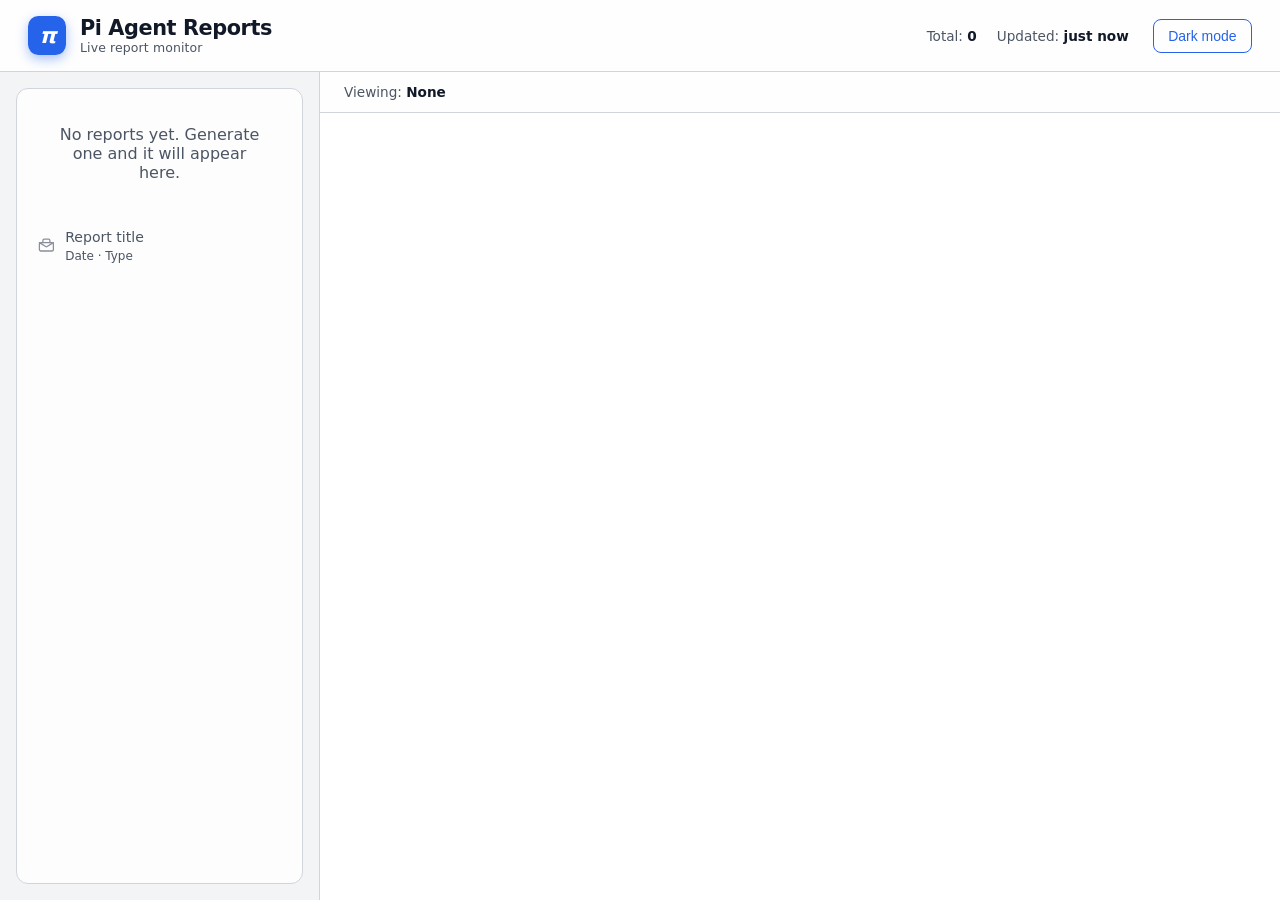
==== src/main/resources/templates/index.html @ 1582f117 "Add relative time display and fix HTML report CSS paths - Created TimeFormatter utility class for re" ====
<!DOCTYPE html>
<html lang="en" xmlns:th="http://www.thymeleaf.org">
<head>
  <meta charset="UTF-8" />
  <meta name="viewport" content="width=device-width, initial-scale=1.0" />
  <title>Pi Agent Reports</title>
  <style>
    :root {
      color-scheme: light;
      --bg: #f3f4f6;
      --fg: #111827;
      --accent: #2563eb;
      --accent-muted: #93c5fd;
      --border: #d1d5db;
      --danger: #dc2626;
      --muted: #4b5563;
      --panel-bg: rgba(255, 255, 255, 0.85);
      --card-hover: rgba(37, 99, 235, 0.08);
      --card-active: rgba(37, 99, 235, 0.15);
      --iframe-bg: #ffffff;
      --pulse-glow: rgba(37, 99, 235, 0.45);
      --pulse-bg: rgba(37, 99, 235, 0.07);
      font-family: 'Inter', system-ui, -apple-system, BlinkMacSystemFont, 'Segoe UI', sans-serif;
    }

    body[data-theme="dark"] {
      color-scheme: dark;
      --bg: #0f172a;
      --fg: #f8fafc;
      --accent: #60a5fa;
      --accent-muted: #1d4ed8;
      --border: #1e293b;
      --danger: #f87171;
      --muted: #94a3b8;
      --panel-bg: rgba(15, 23, 42, 0.75);
      --card-hover: rgba(96, 165, 250, 0.2);
      --card-active: rgba(96, 165, 250, 0.35);
      --iframe-bg: #0f172a;
      --pulse-glow: rgba(96, 165, 250, 0.5);
      --pulse-bg: rgba(96, 165, 250, 0.12);
    }

    * {
      box-sizing: border-box;
    }

    body {
      margin: 0;
      min-height: 100vh;
      background: var(--bg);
      color: var(--fg);
      display: flex;
      flex-direction: column;
    }

    /* ── Header ── */
    header {
      padding: 1rem 1.75rem;
      border-bottom: 1px solid var(--border);
      display: flex;
      flex-wrap: wrap;
      align-items: center;
      gap: 1rem;
      background: var(--panel-bg);
      backdrop-filter: blur(8px);
      -webkit-backdrop-filter: blur(8px);
      position: sticky;
      top: 0;
      z-index: 10;
      transition: background 0.3s ease;
    }

    @keyframes header-pulse {
      0%   { box-shadow: none; background-color: var(--panel-bg); }
      20%  { box-shadow: 0 0 0 3px var(--pulse-glow), inset 0 0 0 9999px var(--pulse-bg); background-color: var(--pulse-bg); }
      60%  { box-shadow: 0 0 0 6px color-mix(in srgb, var(--pulse-glow) 20%, transparent); }
      100% { box-shadow: none; background-color: var(--panel-bg); }
    }

    header.pulsing {
      animation: header-pulse 1.4s ease-out forwards;
    }

    .header-brand {
      display: flex;
      align-items: center;
      gap: 0.85rem;
      flex: 1;
    }

    .brand-logo {
      width: 2.4rem;
      height: 2.4rem;
      border-radius: 0.65rem;
      background: var(--accent);
      color: #fff;
      display: flex;
      align-items: center;
      justify-content: center;
      font-size: 1.35rem;
      font-weight: 700;
      font-style: italic;
      letter-spacing: -0.05em;
      flex-shrink: 0;
      box-shadow: 0 4px 12px color-mix(in srgb, var(--accent) 40%, transparent);
      user-select: none;
    }

    .brand-text h1 {
      font-size: 1.3rem;
      font-weight: 700;
      margin: 0;
      letter-spacing: -0.02em;
    }

    .brand-text p {
      margin: 0;
      font-size: 0.78rem;
      color: var(--muted);
      letter-spacing: 0.01em;
    }

    .header-right {
      display: flex;
      align-items: center;
      gap: 1.5rem;
      flex-wrap: wrap;
    }

    .stats {
      display: flex;
      gap: 1.25rem;
      flex-wrap: wrap;
      font-size: 0.85rem;
      color: var(--muted);
    }

    .stats .stat-value {
      font-weight: 600;
      color: var(--fg);
    }

    /* ── Layout ── */
    main {
      flex: 1;
      display: grid;
      grid-template-columns: minmax(240px, 320px) 1fr;
      min-height: 0;
    }

    aside {
      border-right: 1px solid var(--border);
      padding: 1rem;
      display: flex;
      flex-direction: column;
      gap: 1rem;
    }

    /* ── Buttons ── */
    button {
      background: var(--accent);
      color: #fff;
      border: none;
      border-radius: 0.5rem;
      padding: 0.5rem 0.9rem;
      font-size: 0.875rem;
      cursor: pointer;
      transition: transform 0.1s ease, box-shadow 0.1s ease;
    }

    button:disabled {
      opacity: 0.5;
      cursor: not-allowed;
    }

    button.secondary {
      background: transparent;
      color: var(--accent);
      border: 1px solid var(--accent);
    }

    button:hover:not(:disabled) {
      box-shadow: 0 4px 12px color-mix(in srgb, var(--accent) 35%, transparent);
      transform: translateY(-1px);
    }

    /* ── Report list ── */
    .report-list {
      flex: 1;
      overflow-y: auto;
      border: 1px solid var(--border);
      border-radius: 0.75rem;
      background: var(--panel-bg);
      padding: 0.25rem;
    }

    .report {
      border-radius: 0.6rem;
      padding: 0.55rem 0.75rem;
      cursor: pointer;
      margin: 0.25rem 0.2rem;
      transition: background 0.15s ease, transform 0.1s ease;
      border: 1px solid transparent;
      display: flex;
      align-items: center;
      gap: 0.65rem;
    }

    .report:hover {
      background: var(--card-hover);
    }

    .report.active {
      background: var(--card-active);
      border-color: var(--accent-muted);
      transform: translateX(2px);
    }

    /* ── Envelope icon ── */
    .envelope-wrap {
      flex-shrink: 0;
      width: 1.1rem;
      display: flex;
      align-items: center;
      justify-content: center;
    }

    .envelope-icon {
      width: 1.05rem;
      height: 1.05rem;
      display: block;
      transition: color 0.2s ease, opacity 0.2s ease;
    }

    .report.unread .envelope-icon {
      color: var(--accent);
    }

    .report.read .envelope-icon {
      color: var(--muted);
      opacity: 0.65;
    }

    /* ── Report text ── */
    .report-info {
      min-width: 0;
      flex: 1;
    }

    .report-title {
      margin: 0;
      font-size: 0.88rem;
      word-break: break-word;
      line-height: 1.3;
      transition: font-weight 0.15s ease, color 0.15s ease;
    }

    .report.unread .report-title {
      font-weight: 650;
      color: var(--fg);
    }

    .report.read .report-title {
      font-weight: 400;
      color: var(--muted);
    }

    .report.active.read .report-title {
      color: var(--fg);
    }

    .report-meta {
      margin: 0.2rem 0 0;
      font-size: 0.75rem;
      color: var(--muted);
    }

    /* ── Viewer ── */
    section.viewer {
      min-height: 0;
      display: flex;
      flex-direction: column;
    }

    section.viewer header {
      border: none;
      border-bottom: 1px solid var(--border);
      padding: 0.75rem 1.5rem;
      position: relative;
      top: auto;
      backdrop-filter: none;
      -webkit-backdrop-filter: none;
      animation: none !important;
    }

    .viewer-frame {
      flex: 1;
      border: none;
      width: 100%;
      min-height: 0;
      background: var(--iframe-bg);
      opacity: 1;
      transition: opacity 0.18s ease;
    }

    .viewer-frame.fading {
      opacity: 0;
    }

    .empty-state {
      flex: 1;
      display: flex;
      align-items: center;
      justify-content: center;
      color: var(--muted);
      font-size: 1rem;
      padding: 2rem;
      text-align: center;
    }

    .status-line {
      font-size: 0.85rem;
      color: var(--muted);
    }

    .status-line strong {
      color: var(--fg);
    }

    .error-banner {
      color: var(--danger);
      font-size: 0.85rem;
      margin-top: 0.3rem;
    }

    .theme-toggle {
      background: transparent;
      color: var(--fg);
      border: 1px solid var(--border);
    }

    .theme-toggle:hover {
      background: var(--card-hover);
    }

    @media (max-width: 900px) {
      main {
        grid-template-columns: 1fr;
      }

      aside {
        border-right: none;
        border-bottom: 1px solid var(--border);
      }
    }
  </style>
</head>
<body>
  <header id="main-header">
    <div class="header-brand">
      <div class="brand-logo">π</div>
      <div class="brand-text">
        <h1>Pi Agent Reports</h1>
        <p>Live report monitor</p>
      </div>
    </div>
    <div class="header-right">
      <div class="stats">
        <div>Total: <span class="stat-value" id="report-count" th:text="${#lists.size(reports)}">0</span></div>
        <div>Updated: <span class="stat-value" id="last-update">just now</span></div>
      </div>
      <button id="theme-toggle" class="secondary theme-toggle" type="button">Dark mode</button>
    </div>
  </header>
  <main>
    <aside>
      <div id="error-message" class="error-banner" hidden></div>
      <div class="report-list" id="report-list">
        <div class="empty-state" th:if="${#lists.isEmpty(reports)}">No reports yet. Generate one and it will appear here.</div>
        <th:block th:unless="${#lists.isEmpty(reports)}">
          <article class="report read" th:each="report : ${reports}" 
                   th:data-report="${report.filename}"
                   th:classappend="${reportStat.first} ? 'active' : ''">
            <div class="envelope-wrap" data-state="read">
              <svg class="envelope-icon" viewBox="0 0 24 24" fill="none" stroke="currentColor"
                   stroke-width="1.8" stroke-linecap="round" stroke-linejoin="round" aria-hidden="true">
                <rect x="2" y="8" width="20" height="12" rx="2"/>
                <path d="m22 8-8.97 5.7a1.94 1.94 0 0 1-2.06 0L2 8"/>
                <path d="M7 8V5a2 2 0 0 1 2-2h6a2 2 0 0 1 2 2v3"/>
              </svg>
            </div>
            <div class="report-info">
              <p class="report-title" th:text="${report.title}">Report title</p>
              <p class="report-meta" th:text="${report.relativeTime} + ' · ' + ${report.type}">Date · Type</p>
            </div>
          </article>
        </th:block>
      </div>
    </aside>
    <section class="viewer">
      <header>
        <div class="status-line">Viewing: <strong id="active-report" th:text="${#lists.isEmpty(reports)} ? 'None' : ${reports[0].filename}">None</strong></div>
      </header>
      <iframe id="report-frame" class="viewer-frame" title="Report preview" 
              th:if="${not #lists.isEmpty(reports)}"
              th:src="@{/api/reports/{filename}(filename=${reports[0].filename})}"></iframe>
    </section>
  </main>

  <!-- SVG icons stored as inert templates for dynamic list updates -->
  <template id="icon-unread">
    <svg class="envelope-icon" viewBox="0 0 24 24" fill="none" stroke="currentColor"
         stroke-width="2.2" stroke-linecap="round" stroke-linejoin="round" aria-hidden="true">
      <rect x="2" y="4" width="20" height="16" rx="2"/>
      <path d="m22 7-8.97 5.7a1.94 1.94 0 0 1-2.06 0L2 7"/>
    </svg>
  </template>

  <template id="icon-read">
    <svg class="envelope-icon" viewBox="0 0 24 24" fill="none" stroke="currentColor"
         stroke-width="1.8" stroke-linecap="round" stroke-linejoin="round" aria-hidden="true">
      <rect x="2" y="8" width="20" height="12" rx="2"/>
      <path d="m22 8-8.97 5.7a1.94 1.94 0 0 1-2.06 0L2 8"/>
      <path d="M7 8V5a2 2 0 0 1 2-2h6a2 2 0 0 1 2 2v3"/>
    </svg>
  </template>

  <script th:inline="javascript">
    const THEME_CHANGE_EVENT = 'reports-theme-change';
    const THEME_MESSAGE_TYPE = 'reports-theme';

    class ThemeController {
      constructor() {
        this.storageKey = 'reports-theme';
        this.button = document.getElementById('theme-toggle');
        this.prefQuery = window.matchMedia('(prefers-color-scheme: dark)');
        this.storageAvailable = this.checkStorage();
        this.hasExplicitPreference = false;
        this.currentTheme = null;

        const saved = this.storageAvailable ? localStorage.getItem(this.storageKey) : null;
        this.hasExplicitPreference = Boolean(saved);
        const initialTheme = saved || (this.prefQuery.matches ? 'dark' : 'light');
        this.apply(initialTheme, { persist: false });

        this.button?.addEventListener('click', () => this.toggle());

        const handlePrefChange = (event) => {
          if (this.hasExplicitPreference) return;
          this.apply(event.matches ? 'dark' : 'light', { persist: false });
        };

        if (typeof this.prefQuery.addEventListener === 'function') {
          this.prefQuery.addEventListener('change', handlePrefChange);
        } else if (typeof this.prefQuery.addListener === 'function') {
          this.prefQuery.addListener(handlePrefChange);
        }
      }

      checkStorage() {
        try {
          const testKey = '__theme_test__';
          localStorage.setItem(testKey, '1');
          localStorage.removeItem(testKey);
          return true;
        } catch (error) {
          console.warn('Theme storage unavailable:', error);
          return false;
        }
      }

      toggle() {
        const next = document.body.dataset.theme === 'dark' ? 'light' : 'dark';
        this.hasExplicitPreference = true;
        this.apply(next);
      }

      apply(theme, { persist = true } = {}) {
        document.body.dataset.theme = theme;
        document.documentElement.dataset.theme = theme;
        this.currentTheme = theme;
        if (this.button) {
          this.button.textContent = theme === 'dark' ? 'Light mode' : 'Dark mode';
        }
        if (persist && this.storageAvailable) {
          localStorage.setItem(this.storageKey, theme);
        }
        window.dispatchEvent(new CustomEvent(THEME_CHANGE_EVENT, { detail: theme }));
      }

      getCurrentTheme() {
        return this.currentTheme || document.body.dataset.theme || document.documentElement.dataset.theme || 'light';
      }
    }

    class ReportMonitor {
      constructor(options) {
        this.pollInterval = options.pollInterval || 3000;
        this.reportListEl = document.getElementById('report-list');
        this.countEl = document.getElementById('report-count');
        this.lastUpdateEl = document.getElementById('last-update');
        this.mainHeaderEl = document.getElementById('main-header');
        this.activeReportEl = document.getElementById('active-report');
        this.iframeEl = document.getElementById('report-frame');
        this.errorEl = document.getElementById('error-message');
        this.iconUnread = document.getElementById('icon-unread');
        this.iconRead = document.getElementById('icon-read');
        this.themeController = options.themeController;

        this.timer = null;
        this.knownReports = new Set();
        this.readReports = new Set();
        this.selectedReport = null;
        this.initialLoad = true;

        // Initialize with server-rendered reports
        const initialReports = this.reportListEl.querySelectorAll('.report');
        initialReports.forEach((el) => {
          const name = el.dataset.report;
          this.knownReports.add(name);
          this.readReports.add(name);
          el.addEventListener('click', () => this.selectReport(name));
        });

        if (initialReports.length > 0) {
          this.selectedReport = initialReports[0].dataset.report;
          this.initialLoad = false;
        }

        window.addEventListener(THEME_CHANGE_EVENT, (event) => this.syncIframeTheme(event.detail));
        this.iframeEl?.addEventListener('load', () => this.syncIframeTheme());

        this.scheduleNextPoll();
      }

      scheduleNextPoll() {
        clearTimeout(this.timer);
        this.timer = setTimeout(() => this.pollReports(), this.pollInterval);
      }

      async pollReports() {
        try {
          this.errorEl.hidden = true;
          const response = await fetch('/api/reports');
          if (!response.ok) throw new Error(`HTTP ${response.status}`);
          
          const reports = await response.json();
          this.updateUI(reports);
        } catch (error) {
          console.error('Poll error:', error);
          this.errorEl.textContent = 'Unable to refresh reports: ' + error.message;
          this.errorEl.hidden = false;
        } finally {
          this.scheduleNextPoll();
        }
      }

      updateUI(reports) {
        this.countEl.textContent = reports.length;
        this.lastUpdateEl.textContent = 'just now';

        if (!reports.length) {
          this.renderEmptyState();
          if (this.iframeEl) this.iframeEl.src = '';
          this.activeReportEl.textContent = 'None';
          this.knownReports = new Set();
          this.selectedReport = null;
          this.initialLoad = true;
          return;
        }

        this.clearEmptyState();

        const isInitialLoad = this.initialLoad;
        if (isInitialLoad) {
          reports.forEach((r) => this.readReports.add(r.filename));
          this.initialLoad = false;
        }

        const existingNodes = new Map();
        this.reportListEl.querySelectorAll('.report').forEach((el) => {
          existingNodes.set(el.dataset.report, el);
        });

        let hasNewReport = false;
        let anchor = null;

        reports.forEach((report) => {
          const isNew = !this.knownReports.has(report.filename);
          if (isNew && !isInitialLoad) hasNewReport = true;

          let node = existingNodes.get(report.filename);
          if (!node) {
            node = this.createReportNode(report);
          } else {
            this.updateReportNode(node, report);
          }
          this.applyReadState(node, report.filename);

          const desiredNext = anchor ? anchor.nextSibling : this.reportListEl.firstChild;
          if (node !== desiredNext) {
            this.reportListEl.insertBefore(node, desiredNext);
          }

          anchor = node;
          existingNodes.delete(report.filename);
        });

        existingNodes.forEach((node) => node.remove());

        this.knownReports = new Set(reports.map((r) => r.filename));

        if (hasNewReport) {
          this.triggerHeaderPulse();
        }

        if (!this.selectedReport || hasNewReport) {
          this.selectReport(reports[0].filename, { auto: true });
        }
      }

      createReportNode(report) {
        const article = document.createElement('article');
        article.className = 'report read';
        article.dataset.report = report.filename;

        const wrap = document.createElement('div');
        wrap.className = 'envelope-wrap';
        wrap.dataset.state = 'read';
        wrap.appendChild(this.iconRead.content.cloneNode(true));

        const info = document.createElement('div');
        info.className = 'report-info';

        const title = document.createElement('p');
        title.className = 'report-title';
        title.textContent = report.title;

        const meta = document.createElement('p');
        meta.className = 'report-meta';
        meta.textContent = `${this.formatRelativeTime(report.lastModified)} · ${report.type}`;

        info.appendChild(title);
        info.appendChild(meta);

        article.appendChild(wrap);
        article.appendChild(info);

        article.addEventListener('click', () => this.selectReport(report.filename));

        return article;
      }

      updateReportNode(node, report) {
        const title = node.querySelector('.report-title');
        const meta = node.querySelector('.report-meta');
        if (title) title.textContent = report.title;
        if (meta) meta.textContent = `${this.formatRelativeTime(report.lastModified)} · ${report.type}`;
      }

      markAsRead(name) {
        if (this.readReports.has(name)) return;
        this.readReports.add(name);
        const node = this.reportListEl.querySelector(`.report[data-report="${CSS.escape(name)}"]`);
        if (node) this.applyReadState(node, name);
      }

      applyReadState(node, name) {
        const isRead = this.readReports.has(name);
        node.classList.toggle('read', isRead);
        node.classList.toggle('unread', !isRead);

        const wrap = node.querySelector('.envelope-wrap');
        if (!wrap) return;

        const currentState = wrap.dataset.state;
        const nextState = isRead ? 'read' : 'unread';
        if (currentState === nextState) return;

        wrap.dataset.state = nextState;
        wrap.innerHTML = '';
        const tpl = isRead ? this.iconRead : this.iconUnread;
        wrap.appendChild(tpl.content.cloneNode(true));
      }

      selectReport(name, { auto = false } = {}) {
        this.selectedReport = name;
        this.activeReportEl.textContent = name;

        if (!auto) {
          this.markAsRead(name);
        }

        this.reportListEl.querySelectorAll('.report').forEach((el) => {
          el.classList.toggle('active', el.dataset.report === name);
        });

        const url = `/api/reports/${encodeURIComponent(name)}?_=${Date.now()}`;
        this.loadIframeAnimated(url);
      }

      loadIframeAnimated(url) {
        if (!this.iframeEl) return;

        const frame = this.iframeEl;

        const doLoad = () => {
          frame.src = url;
          const onLoaded = () => {
            this.syncIframeTheme();
            frame.classList.remove('fading');
          };
          frame.addEventListener('load', onLoaded, { once: true });
          setTimeout(() => {
            if (frame.classList.contains('fading')) {
              this.syncIframeTheme();
              frame.classList.remove('fading');
            }
          }, 1200);
        };

        if (!frame.src || frame.src === location.href) {
          doLoad();
          return;
        }

        frame.classList.add('fading');
        setTimeout(doLoad, 190);
      }

      triggerHeaderPulse() {
        const header = this.mainHeaderEl;
        if (!header) return;
        header.classList.remove('pulsing');
        void header.offsetWidth;
        header.classList.add('pulsing');
        header.addEventListener('animationend', () => {
          header.classList.remove('pulsing');
        }, { once: true });
      }

      renderEmptyState() {
        this.reportListEl.innerHTML = '<div class="empty-state">No reports yet. Generate one and it will appear here.</div>';
      }

      clearEmptyState() {
        const empty = this.reportListEl.querySelector('.empty-state');
        if (empty) empty.remove();
      }

      formatRelativeTime(value) {
        const date = new Date(value);
        if (Number.isNaN(date.getTime())) return value;

        const diffSeconds = Math.floor((Date.now() - date.getTime()) / 1000);
        const isPast = diffSeconds >= 0;
        const seconds = Math.abs(diffSeconds);
        if (seconds < 5) return 'just now';

        const fmt = (amount, unit) => {
          const plural = amount === 1 ? '' : 's';
          return isPast ? `${amount} ${unit}${plural} ago` : `in ${amount} ${unit}${plural}`;
        };

        if (seconds < 60) return fmt(seconds, 'second');
        const minutes = Math.floor(seconds / 60);
        if (minutes < 60) return fmt(minutes, 'minute');
        const hours = Math.floor(minutes / 60);
        if (hours < 24) return fmt(hours, 'hour');
        const days = Math.floor(hours / 24);
        if (days < 7) return fmt(days, 'day');
        const weeks = Math.floor(days / 7);
        if (weeks < 4) return fmt(weeks, 'week');
        return date.toLocaleDateString();
      }

      syncIframeTheme(themeOverride) {
        const theme = themeOverride || this.themeController?.getCurrentTheme?.() || document.body.dataset.theme || 'light';
        if (!this.iframeEl) return;
        this.applyThemeToIframe(theme);
      }

      applyThemeToIframe(theme) {
        const iframeDoc = this.getIframeDocument();
        if (iframeDoc) {
          iframeDoc.documentElement.dataset.theme = theme;
          if (iframeDoc.body) iframeDoc.body.dataset.theme = theme;
        }
        this.postThemeToIframe(theme);
      }

      getIframeDocument() {
        try {
          return this.iframeEl.contentDocument || this.iframeEl.contentWindow?.document || null;
        } catch (error) {
          return null;
        }
      }

      postThemeToIframe(theme) {
        try {
          this.iframeEl.contentWindow?.postMessage({ type: THEME_MESSAGE_TYPE, theme }, '*');
        } catch (error) {
          console.warn('Unable to sync theme to report iframe:', error);
        }
      }
    }

    document.addEventListener('DOMContentLoaded', () => {
      const themeController = new ThemeController();
      new ReportMonitor({
        pollInterval: 3000,
        themeController,
      });
    });
  </script>
</body>
</html>
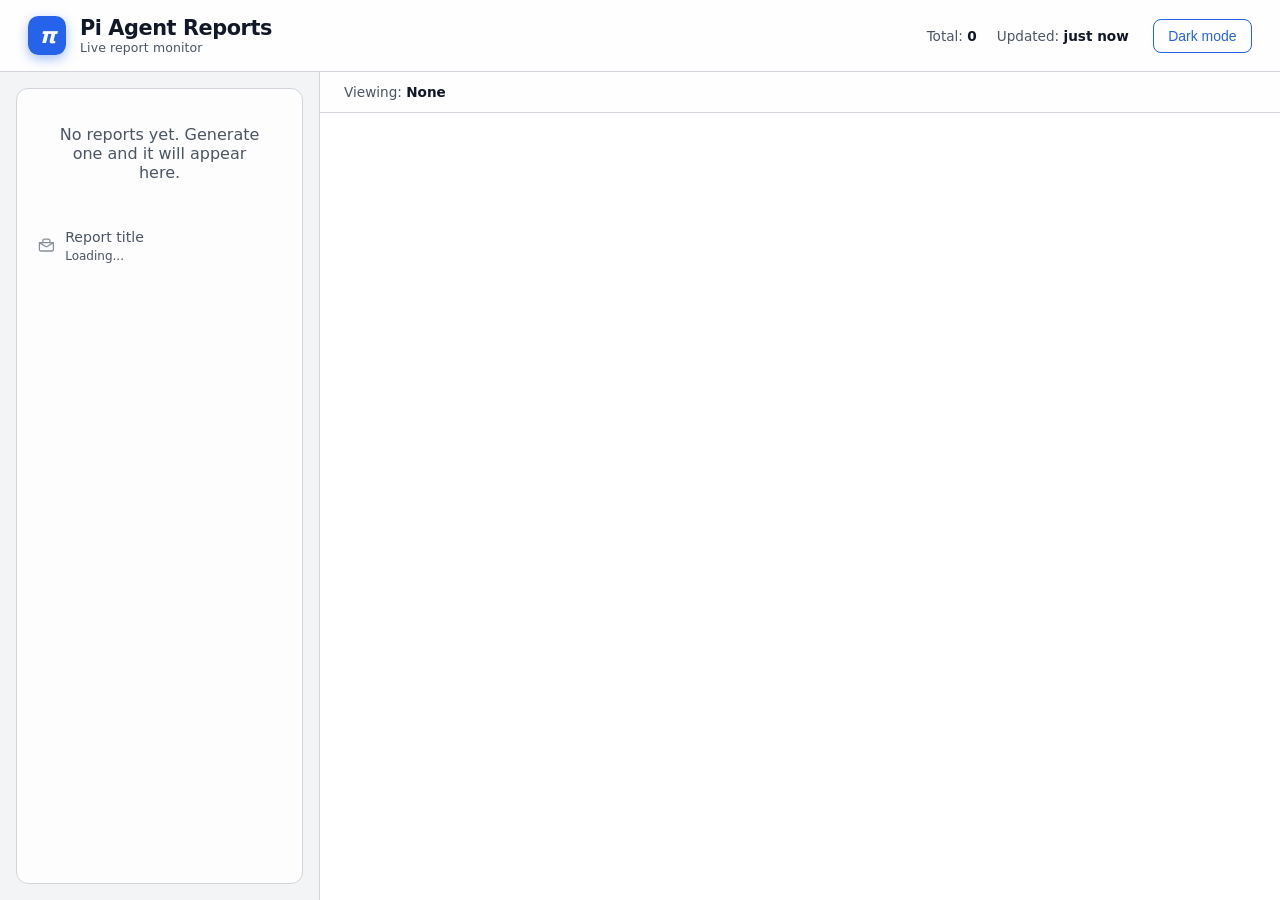
==== commit 9ed8f987: "Fix report sorting and client-side time updates - Changed sorting to use lastModified timestamp inst" ====
--- a/src/main/resources/templates/index.html
+++ b/src/main/resources/templates/index.html
@@ -380,6 +380,7 @@
         <th:block th:unless="${#lists.isEmpty(reports)}">
           <article class="report read" th:each="report : ${reports}" 
                    th:data-report="${report.filename}"
+                   th:data-timestamp="${report.lastModified}"
                    th:classappend="${reportStat.first} ? 'active' : ''">
             <div class="envelope-wrap" data-state="read">
               <svg class="envelope-icon" viewBox="0 0 24 24" fill="none" stroke="currentColor"
@@ -391,7 +392,7 @@
             </div>
             <div class="report-info">
               <p class="report-title" th:text="${report.title}">Report title</p>
-              <p class="report-meta" th:text="${report.relativeTime} + ' · ' + ${report.type}">Date · Type</p>
+              <p class="report-meta" th:attr="data-type=${report.type}">Loading...</p>
             </div>
           </article>
         </th:block>
@@ -530,6 +531,10 @@
         window.addEventListener(THEME_CHANGE_EVENT, (event) => this.syncIframeTheme(event.detail));
         this.iframeEl?.addEventListener('load', () => this.syncIframeTheme());
 
+        // Update relative times initially and set up interval
+        this.updateAllRelativeTimes();
+        setInterval(() => this.updateAllRelativeTimes(), 5000);
+
         this.scheduleNextPoll();
       }
 
@@ -623,6 +628,7 @@
         const article = document.createElement('article');
         article.className = 'report read';
         article.dataset.report = report.filename;
+        article.dataset.timestamp = report.lastModified;
 
         const wrap = document.createElement('div');
         wrap.className = 'envelope-wrap';
@@ -638,7 +644,7 @@
 
         const meta = document.createElement('p');
         meta.className = 'report-meta';
-        meta.textContent = `${this.formatRelativeTime(report.lastModified)} · ${report.type}`;
+        meta.dataset.type = report.type;
 
         info.appendChild(title);
         info.appendChild(meta);
@@ -655,7 +661,8 @@
         const title = node.querySelector('.report-title');
         const meta = node.querySelector('.report-meta');
         if (title) title.textContent = report.title;
-        if (meta) meta.textContent = `${this.formatRelativeTime(report.lastModified)} · ${report.type}`;
+        if (node.dataset) node.dataset.timestamp = report.lastModified;
+        if (meta && meta.dataset) meta.dataset.type = report.type;
       }
 
       markAsRead(name) {
@@ -774,6 +781,22 @@
         return date.toLocaleDateString();
       }
 
+      updateAllRelativeTimes() {
+        // Update all report meta timestamps
+        const reports = this.reportListEl.querySelectorAll('.report');
+        reports.forEach((report) => {
+          const timestamp = report.dataset.timestamp;
+          if (!timestamp) return;
+          
+          const meta = report.querySelector('.report-meta');
+          if (!meta) return;
+          
+          const type = meta.dataset.type || 'unknown';
+          const relativeTime = this.formatRelativeTime(timestamp);
+          meta.textContent = `${relativeTime} · ${type}`;
+        });
+      }
+
       syncIframeTheme(themeOverride) {
         const theme = themeOverride || this.themeController?.getCurrentTheme?.() || document.body.dataset.theme || 'light';
         if (!this.iframeEl) return;
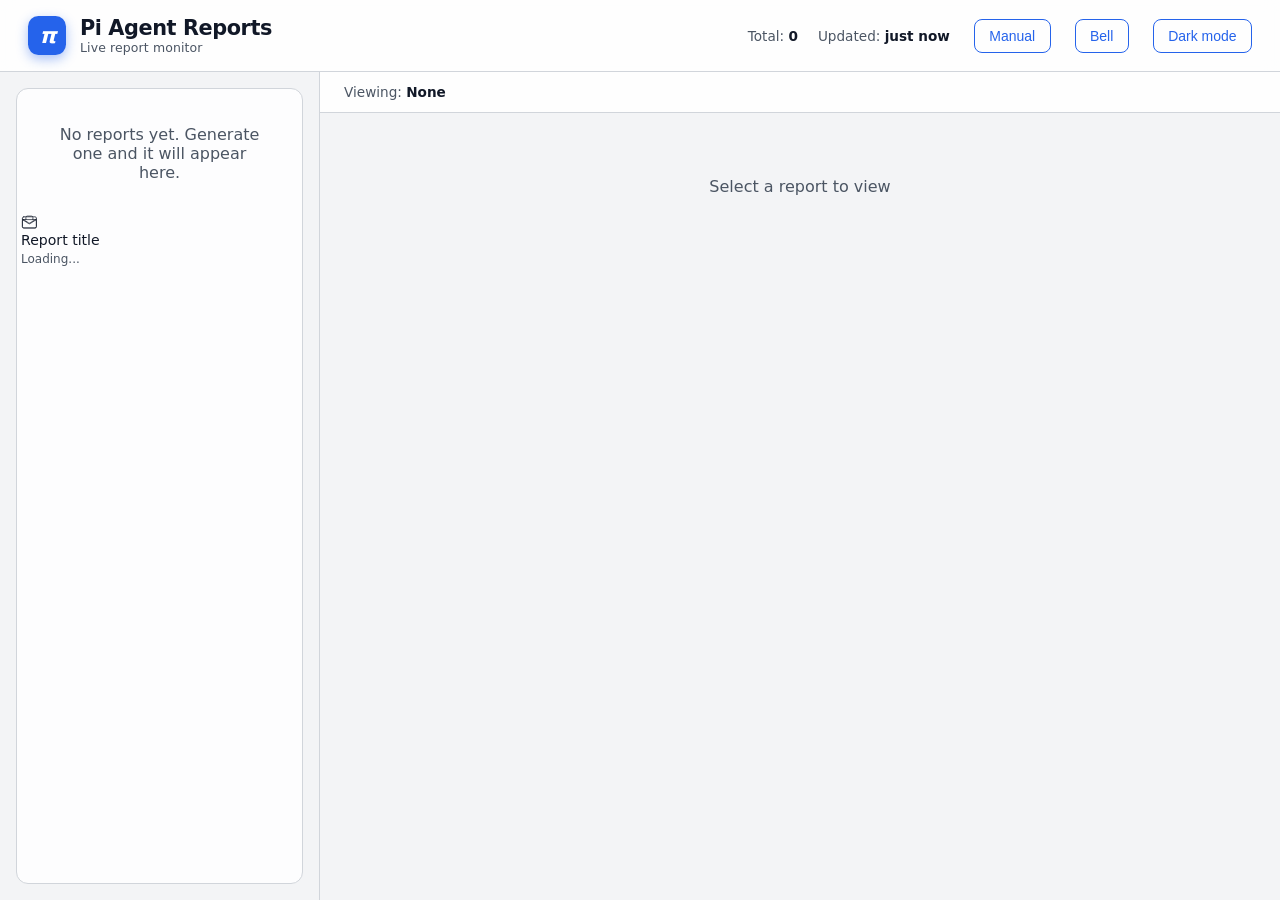
==== commit ca6ca6ae: "Add server-side state management (BACKEND ONLY - JS needs updates) COMPLETED - Backend Infrastructur" ====
--- a/src/main/resources/templates/index.html
+++ b/src/main/resources/templates/index.html
@@ -4,6 +4,7 @@
   <meta charset="UTF-8" />
   <meta name="viewport" content="width=device-width, initial-scale=1.0" />
   <title>Pi Agent Reports</title>
+  <link rel="stylesheet" href="/css/report-theme.css" />
   <style>
     :root {
       color-scheme: light;
@@ -17,9 +18,10 @@
       --panel-bg: rgba(255, 255, 255, 0.85);
       --card-hover: rgba(37, 99, 235, 0.08);
       --card-active: rgba(37, 99, 235, 0.15);
-      --iframe-bg: #ffffff;
       --pulse-glow: rgba(37, 99, 235, 0.45);
       --pulse-bg: rgba(37, 99, 235, 0.07);
+      --raw-bg: #1e1e1e;
+      --raw-fg: #d4d4d4;
       font-family: 'Inter', system-ui, -apple-system, BlinkMacSystemFont, 'Segoe UI', sans-serif;
     }
 
@@ -35,9 +37,10 @@
       --panel-bg: rgba(15, 23, 42, 0.75);
       --card-hover: rgba(96, 165, 250, 0.2);
       --card-active: rgba(96, 165, 250, 0.35);
-      --iframe-bg: #0f172a;
       --pulse-glow: rgba(96, 165, 250, 0.5);
       --pulse-bg: rgba(96, 165, 250, 0.12);
+      --raw-bg: #0a0a0a;
+      --raw-fg: #e5e5e5;
     }
 
     * {
@@ -216,6 +219,44 @@
       transform: translateX(2px);
     }
 
+    .report.flagged {
+      background: rgba(220, 38, 38, 0.08);
+      border-left: 3px solid var(--danger);
+    }
+
+    .report-actions {
+      display: flex;
+      gap: 0.3rem;
+      align-items: center;
+      opacity: 0;
+      transition: opacity 0.2s ease;
+    }
+
+    .report:hover .report-actions {
+      opacity: 1;
+    }
+
+    .action-btn {
+      background: transparent;
+      border: none;
+      cursor: pointer;
+      padding: 0.2rem;
+      color: var(--muted);
+      font-size: 0.9rem;
+      display: flex;
+      align-items: center;
+      justify-content: center;
+      transition: color 0.2s ease;
+    }
+
+    .action-btn:hover {
+      color: var(--accent);
+    }
+
+    .action-btn.flagged {
+      color: var(--danger);
+    }
+
     /* ── Envelope icon ── */
     .envelope-wrap {
       flex-shrink: 0;
@@ -280,9 +321,10 @@
       min-height: 0;
       display: flex;
       flex-direction: column;
-    }
-
-    section.viewer header {
+      position: relative;
+    }
+
+    section.viewer > header {
       border: none;
       border-bottom: 1px solid var(--border);
       padding: 0.75rem 1.5rem;
@@ -291,20 +333,49 @@
       backdrop-filter: none;
       -webkit-backdrop-filter: none;
       animation: none !important;
-    }
-
-    .viewer-frame {
+      display: flex;
+      justify-content: space-between;
+      align-items: center;
+    }
+
+    .viewer-content {
       flex: 1;
-      border: none;
-      width: 100%;
-      min-height: 0;
-      background: var(--iframe-bg);
+      overflow-y: auto;
+      position: relative;
+      background: var(--bg);
+    }
+
+    .content-wrapper {
+      position: absolute;
+      top: 0;
+      left: 0;
+      right: 0;
+      min-height: 100%;
+      padding: 2rem;
       opacity: 1;
-      transition: opacity 0.18s ease;
-    }
-
-    .viewer-frame.fading {
+      transform: translateY(0);
+      transition: opacity 0.3s ease, transform 0.3s ease;
+    }
+
+    .content-wrapper.loading {
       opacity: 0;
+      transform: translateY(10px);
+    }
+
+    .content-wrapper.hidden {
+      display: none;
+    }
+
+    /* Raw markdown view */
+    .raw-markdown {
+      background: var(--raw-bg);
+      color: var(--raw-fg);
+      padding: 2rem;
+      font-family: 'Courier New', monospace;
+      font-size: 0.9rem;
+      line-height: 1.6;
+      white-space: pre-wrap;
+      word-wrap: break-word;
     }
 
     .empty-state {
@@ -341,6 +412,64 @@
 
     .theme-toggle:hover {
       background: var(--card-hover);
+    }
+
+    .notification-toggle {
+      background: transparent;
+      color: var(--fg);
+      border: 1px solid var(--border);
+      padding: 0.5rem;
+      width: 2.5rem;
+      height: 2.5rem;
+      display: flex;
+      align-items: center;
+      justify-content: center;
+    }
+
+    .notification-toggle:hover {
+      background: var(--card-hover);
+    }
+
+    .notification-toggle.active {
+      color: var(--accent);
+      border-color: var(--accent);
+    }
+
+    .notification-toggle svg {
+      width: 1.2rem;
+      height: 1.2rem;
+    }
+
+    /* New report highlight */
+    @keyframes highlight-new {
+      0% {
+        background: rgba(34, 197, 94, 0.3);
+        border-color: rgba(34, 197, 94, 0.6);
+      }
+      100% {
+        background: transparent;
+        border-color: transparent;
+      }
+    }
+
+    .report.new-highlight {
+      animation: highlight-new 30s ease-out forwards;
+    }
+
+    /* Loading spinner */
+    @keyframes spin {
+      to { transform: rotate(360deg); }
+    }
+
+    .spinner {
+      display: inline-block;
+      width: 1rem;
+      height: 1rem;
+      border: 2px solid var(--border);
+      border-top-color: var(--accent);
+      border-radius: 50%;
+      animation: spin 0.6s linear infinite;
+      margin-left: 0.5rem;
     }
 
     @media (max-width: 900px) {
@@ -369,6 +498,12 @@
         <div>Total: <span class="stat-value" id="report-count" th:text="${#lists.size(reports)}">0</span></div>
         <div>Updated: <span class="stat-value" id="last-update">just now</span></div>
       </div>
+      <button id="auto-read-toggle" class="secondary" type="button" th:classappend="${autoReadEnabled} ? 'active' : ''" title="Toggle auto-read latest report">
+        <span th:text="${autoReadEnabled} ? '🔄 Auto' : '⏸ Manual'">Manual</span>
+      </button>
+      <button id="bell-toggle" class="secondary" type="button" th:classappend="${bellEnabled} ? 'active' : ''" title="Toggle notification sound">
+        <span th:text="${bellEnabled} ? '🔔 Bell' : '🔕 Muted'">Bell</span>
+      </button>
       <button id="theme-toggle" class="secondary theme-toggle" type="button">Dark mode</button>
     </div>
   </header>
@@ -378,21 +513,32 @@
       <div class="report-list" id="report-list">
         <div class="empty-state" th:if="${#lists.isEmpty(reports)}">No reports yet. Generate one and it will appear here.</div>
         <th:block th:unless="${#lists.isEmpty(reports)}">
-          <article class="report read" th:each="report : ${reports}" 
+          <article th:class="'report ' + (${report.read} ? 'read' : 'unread') + (${report.flagged} ? ' flagged' : '')" 
+                   th:each="report : ${reports}" 
                    th:data-report="${report.filename}"
-                   th:data-timestamp="${report.lastModified}"
-                   th:classappend="${reportStat.first} ? 'active' : ''">
-            <div class="envelope-wrap" data-state="read">
+                   th:data-timestamp="${report.timestampISO}"
+                   th:classappend="${currentReport != null and currentReport == report.filename} ? 'active' : ''">
+            <div class="envelope-wrap" th:attr="data-state=${report.read ? 'read' : 'unread'}">
               <svg class="envelope-icon" viewBox="0 0 24 24" fill="none" stroke="currentColor"
-                   stroke-width="1.8" stroke-linecap="round" stroke-linejoin="round" aria-hidden="true">
-                <rect x="2" y="8" width="20" height="12" rx="2"/>
-                <path d="m22 8-8.97 5.7a1.94 1.94 0 0 1-2.06 0L2 8"/>
-                <path d="M7 8V5a2 2 0 0 1 2-2h6a2 2 0 0 1 2 2v3"/>
+                   th:attr="stroke-width=${report.read ? '1.8' : '2.2'}" stroke-linecap="round" stroke-linejoin="round" aria-hidden="true">
+                <rect th:if="${report.read}" x="2" y="8" width="20" height="12" rx="2"/>
+                <path th:if="${report.read}" d="m22 8-8.97 5.7a1.94 1.94 0 0 1-2.06 0L2 8"/>
+                <path th:if="${report.read}" d="M7 8V5a2 2 0 0 1 2-2h6a2 2 0 0 1 2 2v3"/>
+                <rect th:unless="${report.read}" x="2" y="4" width="20" height="16" rx="2"/>
+                <path th:unless="${report.read}" d="m22 7-8.97 5.7a1.94 1.94 0 0 1-2.06 0L2 7"/>
               </svg>
             </div>
             <div class="report-info">
               <p class="report-title" th:text="${report.title}">Report title</p>
               <p class="report-meta" th:attr="data-type=${report.type}">Loading...</p>
+            </div>
+            <div class="report-actions">
+              <button class="action-btn read-toggle" th:attr="data-report=${report.filename}" type="button" title="Toggle read/unread">
+                <span th:text="${report.read} ? '✓' : '•'">•</span>
+              </button>
+              <button th:class="'action-btn flag-toggle' + (${report.flagged} ? ' flagged' : '')" th:attr="data-report=${report.filename}" type="button" title="Toggle flag">
+                <span>🚩</span>
+              </button>
             </div>
           </article>
         </th:block>
@@ -400,11 +546,18 @@
     </aside>
     <section class="viewer">
       <header>
-        <div class="status-line">Viewing: <strong id="active-report" th:text="${#lists.isEmpty(reports)} ? 'None' : ${reports[0].filename}">None</strong></div>
+        <div class="status-line">
+          Viewing: <strong id="active-report" th:text="${#lists.isEmpty(reports)} ? 'None' : ${reports[0].filename}">None</strong>
+          <span id="loading-indicator" class="spinner" style="display: none;"></span>
+        </div>
+        <button id="toggle-raw" class="secondary" type="button" style="display: none;">Show Raw</button>
       </header>
-      <iframe id="report-frame" class="viewer-frame" title="Report preview" 
-              th:if="${not #lists.isEmpty(reports)}"
-              th:src="@{/api/reports/{filename}(filename=${reports[0].filename})}"></iframe>
+      <div class="viewer-content">
+        <div id="rendered-content" class="content-wrapper">
+          <div class="empty-state" th:if="${#lists.isEmpty(reports)}">Select a report to view</div>
+        </div>
+        <div id="raw-content" class="content-wrapper raw-markdown hidden"></div>
+      </div>
     </section>
   </main>
 
@@ -428,7 +581,109 @@
 
   <script th:inline="javascript">
     const THEME_CHANGE_EVENT = 'reports-theme-change';
-    const THEME_MESSAGE_TYPE = 'reports-theme';
+
+    class NotificationSound {
+      constructor() {
+        this.storageKey = 'reports-notifications';
+        this.button = document.getElementById('notification-toggle');
+        this.enabled = false;
+        this.audioContext = null;
+        
+        // Load saved preference
+        try {
+          const saved = localStorage.getItem(this.storageKey);
+          this.enabled = saved === 'true';
+        } catch (e) {
+          console.warn('Unable to load notification preference:', e);
+        }
+        
+        this.updateButton();
+        this.button?.addEventListener('click', () => this.toggle());
+      }
+      
+      toggle() {
+        this.enabled = !this.enabled;
+        this.updateButton();
+        
+        try {
+          localStorage.setItem(this.storageKey, this.enabled.toString());
+        } catch (e) {
+          console.warn('Unable to save notification preference:', e);
+        }
+        
+        // Play test sound when enabling
+        if (this.enabled) {
+          this.play();
+        }
+      }
+      
+      updateButton() {
+        if (!this.button) return;
+        this.button.classList.toggle('active', this.enabled);
+        this.button.title = this.enabled ? 'Notifications enabled' : 'Notifications disabled';
+        
+        // Add slash through bell when disabled
+        const svg = this.button.querySelector('svg');
+        if (!svg) return;
+        
+        let slash = svg.querySelector('.slash-line');
+        if (!this.enabled && !slash) {
+          slash = document.createElementNS('http://www.w3.org/2000/svg', 'line');
+          slash.setAttribute('class', 'slash-line');
+          slash.setAttribute('x1', '3');
+          slash.setAttribute('y1', '3');
+          slash.setAttribute('x2', '21');
+          slash.setAttribute('y2', '21');
+          slash.setAttribute('stroke', 'currentColor');
+          slash.setAttribute('stroke-width', '2');
+          slash.setAttribute('stroke-linecap', 'round');
+          svg.appendChild(slash);
+        } else if (this.enabled && slash) {
+          slash.remove();
+        }
+      }
+      
+      play() {
+        if (!this.enabled) return;
+        
+        try {
+          // Create audio context lazily (requires user interaction)
+          if (!this.audioContext) {
+            this.audioContext = new (window.AudioContext || window.webkitAudioContext)();
+          }
+          
+          const ctx = this.audioContext;
+          const now = ctx.currentTime;
+          
+          // Create a pleasant notification sound (two-tone chime)
+          const playTone = (frequency, startTime, duration, volume = 0.15) => {
+            const oscillator = ctx.createOscillator();
+            const gainNode = ctx.createGain();
+            
+            oscillator.connect(gainNode);
+            gainNode.connect(ctx.destination);
+            
+            oscillator.frequency.value = frequency;
+            oscillator.type = 'sine';
+            
+            // Envelope for smooth sound
+            gainNode.gain.setValueAtTime(0, startTime);
+            gainNode.gain.linearRampToValueAtTime(volume, startTime + 0.01);
+            gainNode.gain.exponentialRampToValueAtTime(0.01, startTime + duration);
+            
+            oscillator.start(startTime);
+            oscillator.stop(startTime + duration);
+          };
+          
+          // Two-tone chime: E5 -> A5
+          playTone(659.25, now, 0.15, 0.12);  // E5
+          playTone(880.00, now + 0.1, 0.25, 0.1);  // A5
+          
+        } catch (error) {
+          console.warn('Unable to play notification sound:', error);
+        }
+      }
+    }
 
     class ThemeController {
       constructor() {
@@ -494,7 +749,7 @@
       }
     }
 
-    class ReportMonitor {
+    class ReportViewer {
       constructor(options) {
         this.pollInterval = options.pollInterval || 3000;
         this.reportListEl = document.getElementById('report-list');
@@ -502,17 +757,23 @@
         this.lastUpdateEl = document.getElementById('last-update');
         this.mainHeaderEl = document.getElementById('main-header');
         this.activeReportEl = document.getElementById('active-report');
-        this.iframeEl = document.getElementById('report-frame');
+        this.renderedContentEl = document.getElementById('rendered-content');
+        this.rawContentEl = document.getElementById('raw-content');
+        this.toggleRawBtn = document.getElementById('toggle-raw');
+        this.loadingIndicator = document.getElementById('loading-indicator');
         this.errorEl = document.getElementById('error-message');
         this.iconUnread = document.getElementById('icon-unread');
         this.iconRead = document.getElementById('icon-read');
-        this.themeController = options.themeController;
+        this.notificationSound = options.notificationSound;
 
         this.timer = null;
         this.knownReports = new Set();
         this.readReports = new Set();
         this.selectedReport = null;
         this.initialLoad = true;
+        this.showingRaw = false;
+        this.cachedContent = new Map(); // Cache for rendered and raw content
+        this.newReports = new Set(); // Track newly added reports
 
         // Initialize with server-rendered reports
         const initialReports = this.reportListEl.querySelectorAll('.report');
@@ -525,11 +786,11 @@
 
         if (initialReports.length > 0) {
           this.selectedReport = initialReports[0].dataset.report;
+          this.loadReport(this.selectedReport);
           this.initialLoad = false;
         }
 
-        window.addEventListener(THEME_CHANGE_EVENT, (event) => this.syncIframeTheme(event.detail));
-        this.iframeEl?.addEventListener('load', () => this.syncIframeTheme());
+        this.toggleRawBtn.addEventListener('click', () => this.toggleRawView());
 
         // Update relative times initially and set up interval
         this.updateAllRelativeTimes();
@@ -566,8 +827,9 @@
 
         if (!reports.length) {
           this.renderEmptyState();
-          if (this.iframeEl) this.iframeEl.src = '';
+          this.renderedContentEl.innerHTML = '<div class="empty-state">No reports available</div>';
           this.activeReportEl.textContent = 'None';
+          this.toggleRawBtn.style.display = 'none';
           this.knownReports = new Set();
           this.selectedReport = null;
           this.initialLoad = true;
@@ -592,7 +854,10 @@
 
         reports.forEach((report) => {
           const isNew = !this.knownReports.has(report.filename);
-          if (isNew && !isInitialLoad) hasNewReport = true;
+          if (isNew && !isInitialLoad) {
+            hasNewReport = true;
+            this.newReports.add(report.filename);
+          }
 
           let node = existingNodes.get(report.filename);
           if (!node) {
@@ -601,6 +866,16 @@
             this.updateReportNode(node, report);
           }
           this.applyReadState(node, report.filename);
+          
+          // Apply highlight to new reports
+          if (this.newReports.has(report.filename)) {
+            node.classList.add('new-highlight');
+            // Remove highlight class after animation completes
+            setTimeout(() => {
+              node.classList.remove('new-highlight');
+              this.newReports.delete(report.filename);
+            }, 30000);
+          }
 
           const desiredNext = anchor ? anchor.nextSibling : this.reportListEl.firstChild;
           if (node !== desiredNext) {
@@ -617,6 +892,7 @@
 
         if (hasNewReport) {
           this.triggerHeaderPulse();
+          this.notificationSound?.play();
         }
 
         if (!this.selectedReport || hasNewReport) {
@@ -644,7 +920,6 @@
 
         const meta = document.createElement('p');
         meta.className = 'report-meta';
-        meta.dataset.type = report.type;
 
         info.appendChild(title);
         info.appendChild(meta);
@@ -662,7 +937,6 @@
         const meta = node.querySelector('.report-meta');
         if (title) title.textContent = report.title;
         if (node.dataset) node.dataset.timestamp = report.lastModified;
-        if (meta && meta.dataset) meta.dataset.type = report.type;
       }
 
       markAsRead(name) {
@@ -693,6 +967,7 @@
       selectReport(name, { auto = false } = {}) {
         this.selectedReport = name;
         this.activeReportEl.textContent = name;
+        this.toggleRawBtn.style.display = 'inline-block';
 
         if (!auto) {
           this.markAsRead(name);
@@ -702,37 +977,66 @@
           el.classList.toggle('active', el.dataset.report === name);
         });
 
-        const url = `/api/reports/${encodeURIComponent(name)}?_=${Date.now()}`;
-        this.loadIframeAnimated(url);
-      }
-
-      loadIframeAnimated(url) {
-        if (!this.iframeEl) return;
-
-        const frame = this.iframeEl;
-
-        const doLoad = () => {
-          frame.src = url;
-          const onLoaded = () => {
-            this.syncIframeTheme();
-            frame.classList.remove('fading');
-          };
-          frame.addEventListener('load', onLoaded, { once: true });
+        this.loadReport(name);
+      }
+
+      async loadReport(name) {
+        // Show loading state
+        this.loadingIndicator.style.display = 'inline-block';
+        const activeWrapper = this.showingRaw ? this.rawContentEl : this.renderedContentEl;
+        activeWrapper.classList.add('loading');
+
+        try {
+          // Check cache first
+          if (!this.cachedContent.has(name)) {
+            // Load both rendered and raw in parallel
+            const [renderedResp, rawResp] = await Promise.all([
+              fetch(`/api/reports/${encodeURIComponent(name)}`),
+              fetch(`/api/reports/${encodeURIComponent(name)}/raw`)
+            ]);
+
+            if (!renderedResp.ok || !rawResp.ok) {
+              throw new Error('Failed to load report');
+            }
+
+            const rendered = await renderedResp.text();
+            const raw = await rawResp.text();
+
+            this.cachedContent.set(name, { rendered, raw });
+          }
+
+          const content = this.cachedContent.get(name);
+
+          // Update content
           setTimeout(() => {
-            if (frame.classList.contains('fading')) {
-              this.syncIframeTheme();
-              frame.classList.remove('fading');
-            }
-          }, 1200);
-        };
-
-        if (!frame.src || frame.src === location.href) {
-          doLoad();
-          return;
-        }
-
-        frame.classList.add('fading');
-        setTimeout(doLoad, 190);
+            this.renderedContentEl.innerHTML = content.rendered;
+            this.rawContentEl.textContent = content.raw;
+            
+            // Show with animation
+            activeWrapper.classList.remove('loading');
+            this.loadingIndicator.style.display = 'none';
+          }, 150); // Small delay for smooth transition
+
+        } catch (error) {
+          console.error('Error loading report:', error);
+          activeWrapper.innerHTML = `<div class="empty-state" style="color: var(--danger);">Error loading report: ${error.message}</div>`;
+          activeWrapper.classList.remove('loading');
+          this.loadingIndicator.style.display = 'none';
+        }
+      }
+
+      toggleRawView() {
+        this.showingRaw = !this.showingRaw;
+        
+        if (this.showingRaw) {
+          this.renderedContentEl.classList.add('hidden');
+          this.rawContentEl.classList.remove('hidden');
+          this.toggleRawBtn.textContent = 'Show Rendered';
+        } else {
+          this.rawContentEl.classList.add('hidden');
+          this.renderedContentEl.classList.remove('hidden');
+          this.toggleRawBtn.textContent = 'Show Raw';
+        }
       }
 
       triggerHeaderPulse() {
@@ -782,7 +1086,6 @@
       }
 
       updateAllRelativeTimes() {
-        // Update all report meta timestamps
         const reports = this.reportListEl.querySelectorAll('.report');
         reports.forEach((report) => {
           const timestamp = report.dataset.timestamp;
@@ -791,51 +1094,21 @@
           const meta = report.querySelector('.report-meta');
           if (!meta) return;
           
-          const type = meta.dataset.type || 'unknown';
           const relativeTime = this.formatRelativeTime(timestamp);
-          meta.textContent = `${relativeTime} · ${type}`;
+          meta.textContent = relativeTime;
         });
-      }
-
-      syncIframeTheme(themeOverride) {
-        const theme = themeOverride || this.themeController?.getCurrentTheme?.() || document.body.dataset.theme || 'light';
-        if (!this.iframeEl) return;
-        this.applyThemeToIframe(theme);
-      }
-
-      applyThemeToIframe(theme) {
-        const iframeDoc = this.getIframeDocument();
-        if (iframeDoc) {
-          iframeDoc.documentElement.dataset.theme = theme;
-          if (iframeDoc.body) iframeDoc.body.dataset.theme = theme;
-        }
-        this.postThemeToIframe(theme);
-      }
-
-      getIframeDocument() {
-        try {
-          return this.iframeEl.contentDocument || this.iframeEl.contentWindow?.document || null;
-        } catch (error) {
-          return null;
-        }
-      }
-
-      postThemeToIframe(theme) {
-        try {
-          this.iframeEl.contentWindow?.postMessage({ type: THEME_MESSAGE_TYPE, theme }, '*');
-        } catch (error) {
-          console.warn('Unable to sync theme to report iframe:', error);
-        }
       }
     }
 
     document.addEventListener('DOMContentLoaded', () => {
       const themeController = new ThemeController();
-      new ReportMonitor({
+      const notificationSound = new NotificationSound();
+      new ReportViewer({
         pollInterval: 3000,
-        themeController,
+        notificationSound: notificationSound,
       });
     });
   </script>
+  <script defer src="/js/report-theme.js"></script>
 </body>
 </html>
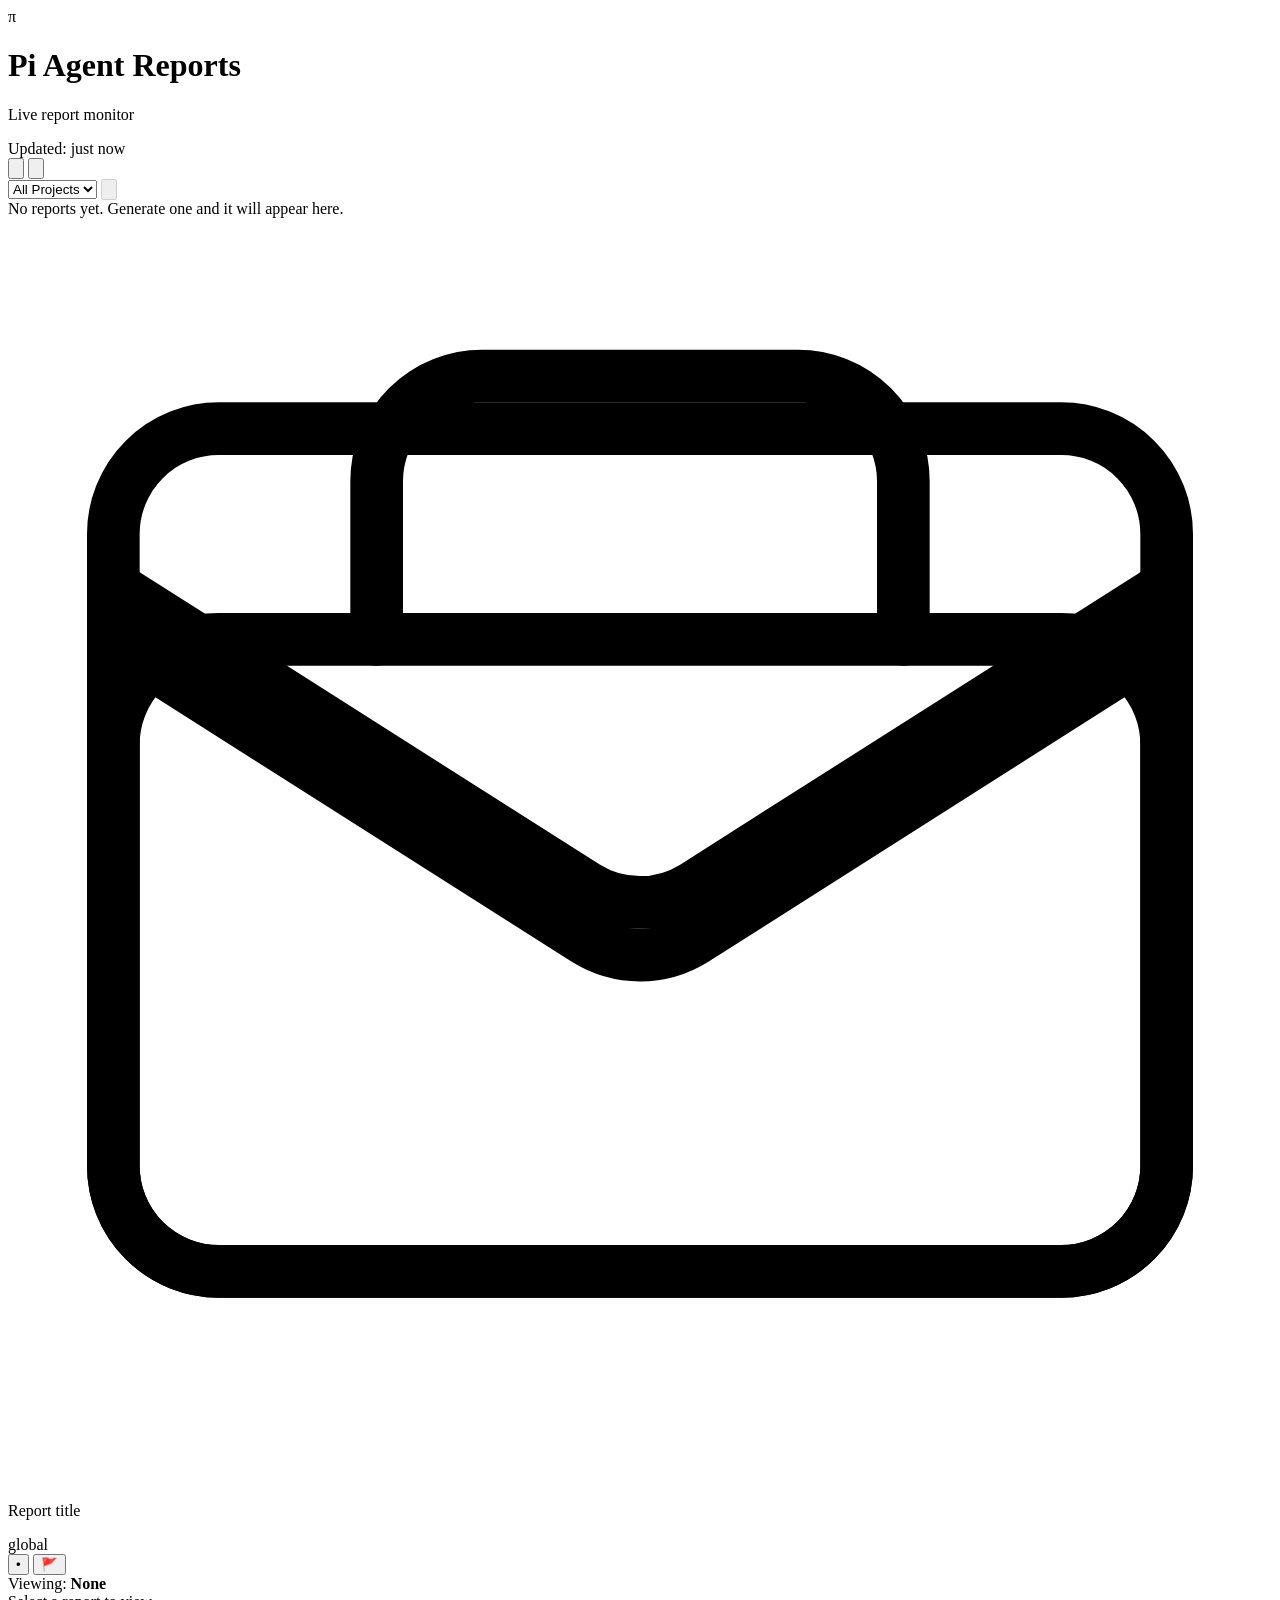
==== commit aa946795: "Major UI improvements and backend fixes - Remove report count from header (cleaner UI) - Disable aut" ====
--- a/src/main/resources/templates/index.html
+++ b/src/main/resources/templates/index.html
@@ -4,485 +4,23 @@
   <meta charset="UTF-8" />
   <meta name="viewport" content="width=device-width, initial-scale=1.0" />
   <title>Pi Agent Reports</title>
-  <link rel="stylesheet" href="/css/report-theme.css" />
-  <style>
-    :root {
-      color-scheme: light;
-      --bg: #f3f4f6;
-      --fg: #111827;
-      --accent: #2563eb;
-      --accent-muted: #93c5fd;
-      --border: #d1d5db;
-      --danger: #dc2626;
-      --muted: #4b5563;
-      --panel-bg: rgba(255, 255, 255, 0.85);
-      --card-hover: rgba(37, 99, 235, 0.08);
-      --card-active: rgba(37, 99, 235, 0.15);
-      --pulse-glow: rgba(37, 99, 235, 0.45);
-      --pulse-bg: rgba(37, 99, 235, 0.07);
-      --raw-bg: #1e1e1e;
-      --raw-fg: #d4d4d4;
-      font-family: 'Inter', system-ui, -apple-system, BlinkMacSystemFont, 'Segoe UI', sans-serif;
-    }
+  
+  <!-- Favicon -->
+  <link rel="icon" type="image/svg+xml" href="/favicon.svg" />
+  <link rel="icon" type="image/x-icon" href="/favicon.ico" />
+  <link rel="icon" type="image/png" sizes="32x32" href="/img/favicon-32x32.png" />
+  <link rel="icon" type="image/png" sizes="16x16" href="/img/favicon-16x16.png" />
+  <link rel="apple-touch-icon" sizes="180x180" href="/img/apple-touch-icon.png" />
+  
+  <!-- PWA Manifest -->
+  <link rel="manifest" href="/manifest.json" />
+  <meta name="theme-color" content="#8b5cf6" />
+  <meta name="apple-mobile-web-app-capable" content="yes" />
+  <meta name="apple-mobile-web-app-status-bar-style" content="default" />
+  <meta name="apple-mobile-web-app-title" content="Pi Reports" />
+  
+  <link rel="stylesheet" href="/css/main.css" />
 
-    body[data-theme="dark"] {
-      color-scheme: dark;
-      --bg: #0f172a;
-      --fg: #f8fafc;
-      --accent: #60a5fa;
-      --accent-muted: #1d4ed8;
-      --border: #1e293b;
-      --danger: #f87171;
-      --muted: #94a3b8;
-      --panel-bg: rgba(15, 23, 42, 0.75);
-      --card-hover: rgba(96, 165, 250, 0.2);
-      --card-active: rgba(96, 165, 250, 0.35);
-      --pulse-glow: rgba(96, 165, 250, 0.5);
-      --pulse-bg: rgba(96, 165, 250, 0.12);
-      --raw-bg: #0a0a0a;
-      --raw-fg: #e5e5e5;
-    }
-
-    * {
-      box-sizing: border-box;
-    }
-
-    body {
-      margin: 0;
-      min-height: 100vh;
-      background: var(--bg);
-      color: var(--fg);
-      display: flex;
-      flex-direction: column;
-    }
-
-    /* ── Header ── */
-    header {
-      padding: 1rem 1.75rem;
-      border-bottom: 1px solid var(--border);
-      display: flex;
-      flex-wrap: wrap;
-      align-items: center;
-      gap: 1rem;
-      background: var(--panel-bg);
-      backdrop-filter: blur(8px);
-      -webkit-backdrop-filter: blur(8px);
-      position: sticky;
-      top: 0;
-      z-index: 10;
-      transition: background 0.3s ease;
-    }
-
-    @keyframes header-pulse {
-      0%   { box-shadow: none; background-color: var(--panel-bg); }
-      20%  { box-shadow: 0 0 0 3px var(--pulse-glow), inset 0 0 0 9999px var(--pulse-bg); background-color: var(--pulse-bg); }
-      60%  { box-shadow: 0 0 0 6px color-mix(in srgb, var(--pulse-glow) 20%, transparent); }
-      100% { box-shadow: none; background-color: var(--panel-bg); }
-    }
-
-    header.pulsing {
-      animation: header-pulse 1.4s ease-out forwards;
-    }
-
-    .header-brand {
-      display: flex;
-      align-items: center;
-      gap: 0.85rem;
-      flex: 1;
-    }
-
-    .brand-logo {
-      width: 2.4rem;
-      height: 2.4rem;
-      border-radius: 0.65rem;
-      background: var(--accent);
-      color: #fff;
-      display: flex;
-      align-items: center;
-      justify-content: center;
-      font-size: 1.35rem;
-      font-weight: 700;
-      font-style: italic;
-      letter-spacing: -0.05em;
-      flex-shrink: 0;
-      box-shadow: 0 4px 12px color-mix(in srgb, var(--accent) 40%, transparent);
-      user-select: none;
-    }
-
-    .brand-text h1 {
-      font-size: 1.3rem;
-      font-weight: 700;
-      margin: 0;
-      letter-spacing: -0.02em;
-    }
-
-    .brand-text p {
-      margin: 0;
-      font-size: 0.78rem;
-      color: var(--muted);
-      letter-spacing: 0.01em;
-    }
-
-    .header-right {
-      display: flex;
-      align-items: center;
-      gap: 1.5rem;
-      flex-wrap: wrap;
-    }
-
-    .stats {
-      display: flex;
-      gap: 1.25rem;
-      flex-wrap: wrap;
-      font-size: 0.85rem;
-      color: var(--muted);
-    }
-
-    .stats .stat-value {
-      font-weight: 600;
-      color: var(--fg);
-    }
-
-    /* ── Layout ── */
-    main {
-      flex: 1;
-      display: grid;
-      grid-template-columns: minmax(240px, 320px) 1fr;
-      min-height: 0;
-    }
-
-    aside {
-      border-right: 1px solid var(--border);
-      padding: 1rem;
-      display: flex;
-      flex-direction: column;
-      gap: 1rem;
-    }
-
-    /* ── Buttons ── */
-    button {
-      background: var(--accent);
-      color: #fff;
-      border: none;
-      border-radius: 0.5rem;
-      padding: 0.5rem 0.9rem;
-      font-size: 0.875rem;
-      cursor: pointer;
-      transition: transform 0.1s ease, box-shadow 0.1s ease;
-    }
-
-    button:disabled {
-      opacity: 0.5;
-      cursor: not-allowed;
-    }
-
-    button.secondary {
-      background: transparent;
-      color: var(--accent);
-      border: 1px solid var(--accent);
-    }
-
-    button:hover:not(:disabled) {
-      box-shadow: 0 4px 12px color-mix(in srgb, var(--accent) 35%, transparent);
-      transform: translateY(-1px);
-    }
-
-    /* ── Report list ── */
-    .report-list {
-      flex: 1;
-      overflow-y: auto;
-      border: 1px solid var(--border);
-      border-radius: 0.75rem;
-      background: var(--panel-bg);
-      padding: 0.25rem;
-    }
-
-    .report {
-      border-radius: 0.6rem;
-      padding: 0.55rem 0.75rem;
-      cursor: pointer;
-      margin: 0.25rem 0.2rem;
-      transition: background 0.15s ease, transform 0.1s ease;
-      border: 1px solid transparent;
-      display: flex;
-      align-items: center;
-      gap: 0.65rem;
-    }
-
-    .report:hover {
-      background: var(--card-hover);
-    }
-
-    .report.active {
-      background: var(--card-active);
-      border-color: var(--accent-muted);
-      transform: translateX(2px);
-    }
-
-    .report.flagged {
-      background: rgba(220, 38, 38, 0.08);
-      border-left: 3px solid var(--danger);
-    }
-
-    .report-actions {
-      display: flex;
-      gap: 0.3rem;
-      align-items: center;
-      opacity: 0;
-      transition: opacity 0.2s ease;
-    }
-
-    .report:hover .report-actions {
-      opacity: 1;
-    }
-
-    .action-btn {
-      background: transparent;
-      border: none;
-      cursor: pointer;
-      padding: 0.2rem;
-      color: var(--muted);
-      font-size: 0.9rem;
-      display: flex;
-      align-items: center;
-      justify-content: center;
-      transition: color 0.2s ease;
-    }
-
-    .action-btn:hover {
-      color: var(--accent);
-    }
-
-    .action-btn.flagged {
-      color: var(--danger);
-    }
-
-    /* ── Envelope icon ── */
-    .envelope-wrap {
-      flex-shrink: 0;
-      width: 1.1rem;
-      display: flex;
-      align-items: center;
-      justify-content: center;
-    }
-
-    .envelope-icon {
-      width: 1.05rem;
-      height: 1.05rem;
-      display: block;
-      transition: color 0.2s ease, opacity 0.2s ease;
-    }
-
-    .report.unread .envelope-icon {
-      color: var(--accent);
-    }
-
-    .report.read .envelope-icon {
-      color: var(--muted);
-      opacity: 0.65;
-    }
-
-    /* ── Report text ── */
-    .report-info {
-      min-width: 0;
-      flex: 1;
-    }
-
-    .report-title {
-      margin: 0;
-      font-size: 0.88rem;
-      word-break: break-word;
-      line-height: 1.3;
-      transition: font-weight 0.15s ease, color 0.15s ease;
-    }
-
-    .report.unread .report-title {
-      font-weight: 650;
-      color: var(--fg);
-    }
-
-    .report.read .report-title {
-      font-weight: 400;
-      color: var(--muted);
-    }
-
-    .report.active.read .report-title {
-      color: var(--fg);
-    }
-
-    .report-meta {
-      margin: 0.2rem 0 0;
-      font-size: 0.75rem;
-      color: var(--muted);
-    }
-
-    /* ── Viewer ── */
-    section.viewer {
-      min-height: 0;
-      display: flex;
-      flex-direction: column;
-      position: relative;
-    }
-
-    section.viewer > header {
-      border: none;
-      border-bottom: 1px solid var(--border);
-      padding: 0.75rem 1.5rem;
-      position: relative;
-      top: auto;
-      backdrop-filter: none;
-      -webkit-backdrop-filter: none;
-      animation: none !important;
-      display: flex;
-      justify-content: space-between;
-      align-items: center;
-    }
-
-    .viewer-content {
-      flex: 1;
-      overflow-y: auto;
-      position: relative;
-      background: var(--bg);
-    }
-
-    .content-wrapper {
-      position: absolute;
-      top: 0;
-      left: 0;
-      right: 0;
-      min-height: 100%;
-      padding: 2rem;
-      opacity: 1;
-      transform: translateY(0);
-      transition: opacity 0.3s ease, transform 0.3s ease;
-    }
-
-    .content-wrapper.loading {
-      opacity: 0;
-      transform: translateY(10px);
-    }
-
-    .content-wrapper.hidden {
-      display: none;
-    }
-
-    /* Raw markdown view */
-    .raw-markdown {
-      background: var(--raw-bg);
-      color: var(--raw-fg);
-      padding: 2rem;
-      font-family: 'Courier New', monospace;
-      font-size: 0.9rem;
-      line-height: 1.6;
-      white-space: pre-wrap;
-      word-wrap: break-word;
-    }
-
-    .empty-state {
-      flex: 1;
-      display: flex;
-      align-items: center;
-      justify-content: center;
-      color: var(--muted);
-      font-size: 1rem;
-      padding: 2rem;
-      text-align: center;
-    }
-
-    .status-line {
-      font-size: 0.85rem;
-      color: var(--muted);
-    }
-
-    .status-line strong {
-      color: var(--fg);
-    }
-
-    .error-banner {
-      color: var(--danger);
-      font-size: 0.85rem;
-      margin-top: 0.3rem;
-    }
-
-    .theme-toggle {
-      background: transparent;
-      color: var(--fg);
-      border: 1px solid var(--border);
-    }
-
-    .theme-toggle:hover {
-      background: var(--card-hover);
-    }
-
-    .notification-toggle {
-      background: transparent;
-      color: var(--fg);
-      border: 1px solid var(--border);
-      padding: 0.5rem;
-      width: 2.5rem;
-      height: 2.5rem;
-      display: flex;
-      align-items: center;
-      justify-content: center;
-    }
-
-    .notification-toggle:hover {
-      background: var(--card-hover);
-    }
-
-    .notification-toggle.active {
-      color: var(--accent);
-      border-color: var(--accent);
-    }
-
-    .notification-toggle svg {
-      width: 1.2rem;
-      height: 1.2rem;
-    }
-
-    /* New report highlight */
-    @keyframes highlight-new {
-      0% {
-        background: rgba(34, 197, 94, 0.3);
-        border-color: rgba(34, 197, 94, 0.6);
-      }
-      100% {
-        background: transparent;
-        border-color: transparent;
-      }
-    }
-
-    .report.new-highlight {
-      animation: highlight-new 30s ease-out forwards;
-    }
-
-    /* Loading spinner */
-    @keyframes spin {
-      to { transform: rotate(360deg); }
-    }
-
-    .spinner {
-      display: inline-block;
-      width: 1rem;
-      height: 1rem;
-      border: 2px solid var(--border);
-      border-top-color: var(--accent);
-      border-radius: 50%;
-      animation: spin 0.6s linear infinite;
-      margin-left: 0.5rem;
-    }
-
-    @media (max-width: 900px) {
-      main {
-        grid-template-columns: 1fr;
-      }
-
-      aside {
-        border-right: none;
-        border-bottom: 1px solid var(--border);
-      }
-    }
-  </style>
 </head>
 <body>
   <header id="main-header">
@@ -495,28 +33,55 @@
     </div>
     <div class="header-right">
       <div class="stats">
-        <div>Total: <span class="stat-value" id="report-count" th:text="${#lists.size(reports)}">0</span></div>
         <div>Updated: <span class="stat-value" id="last-update">just now</span></div>
       </div>
-      <button id="auto-read-toggle" class="secondary" type="button" th:classappend="${autoReadEnabled} ? 'active' : ''" title="Toggle auto-read latest report">
-        <span th:text="${autoReadEnabled} ? '🔄 Auto' : '⏸ Manual'">Manual</span>
+
+      <button id="bell-toggle" class="notification-toggle" type="button" 
+              th:classappend="${notificationMode == 'bell' or notificationMode == 'tts'} ? 'active' : ''" 
+              th:data-mode="${notificationMode}"
+              title="Toggle notification mode">
+        <svg viewBox="0 0 24 24" fill="none" stroke="currentColor" stroke-width="2" stroke-linecap="round" stroke-linejoin="round">
+          <path d="M18 8A6 6 0 0 0 6 8c0 7-3 9-3 9h18s-3-2-3-9"></path>
+          <path d="M13.73 21a2 2 0 0 1-3.46 0"></path>
+        </svg>
       </button>
-      <button id="bell-toggle" class="secondary" type="button" th:classappend="${bellEnabled} ? 'active' : ''" title="Toggle notification sound">
-        <span th:text="${bellEnabled} ? '🔔 Bell' : '🔕 Muted'">Bell</span>
+      <button id="theme-toggle" class="theme-toggle" type="button" title="Toggle theme">
+        <svg viewBox="0 0 24 24" fill="none" stroke="currentColor" stroke-width="2" stroke-linecap="round" stroke-linejoin="round">
+          <circle cx="12" cy="12" r="5"></circle>
+          <line x1="12" y1="1" x2="12" y2="3"></line>
+          <line x1="12" y1="21" x2="12" y2="23"></line>
+          <line x1="4.22" y1="4.22" x2="5.64" y2="5.64"></line>
+          <line x1="18.36" y1="18.36" x2="19.78" y2="19.78"></line>
+          <line x1="1" y1="12" x2="3" y2="12"></line>
+          <line x1="21" y1="12" x2="23" y2="12"></line>
+          <line x1="4.22" y1="19.78" x2="5.64" y2="18.36"></line>
+          <line x1="18.36" y1="5.64" x2="19.78" y2="4.22"></line>
+        </svg>
       </button>
-      <button id="theme-toggle" class="secondary theme-toggle" type="button">Dark mode</button>
     </div>
   </header>
   <main>
     <aside>
       <div id="error-message" class="error-banner" hidden></div>
+      <div class="project-filter">
+        <select id="project-select" class="project-select">
+          <option value="all">All Projects</option>
+        </select>
+        <button id="filter-clear" class="filter-clear" type="button" title="Clear filter" disabled>
+          <svg viewBox="0 0 24 24" fill="none" stroke="currentColor" stroke-width="2" stroke-linecap="round" stroke-linejoin="round">
+            <line x1="18" y1="6" x2="6" y2="18"></line>
+            <line x1="6" y1="6" x2="18" y2="18"></line>
+          </svg>
+        </button>
+      </div>
       <div class="report-list" id="report-list">
         <div class="empty-state" th:if="${#lists.isEmpty(reports)}">No reports yet. Generate one and it will appear here.</div>
         <th:block th:unless="${#lists.isEmpty(reports)}">
-          <article th:class="'report ' + (${report.read} ? 'read' : 'unread') + (${report.flagged} ? ' flagged' : '')" 
-                   th:each="report : ${reports}" 
+          <article th:class="'report ' + (${report.read} ? 'read' : 'unread') + (${report.flagged} ? ' flagged' : '')"
+                   th:each="report : ${reports}"
                    th:data-report="${report.filename}"
                    th:data-timestamp="${report.timestampISO}"
+                   th:data-project="${report.project}"
                    th:classappend="${currentReport != null and currentReport == report.filename} ? 'active' : ''">
             <div class="envelope-wrap" th:attr="data-state=${report.read ? 'read' : 'unread'}">
               <svg class="envelope-icon" viewBox="0 0 24 24" fill="none" stroke="currentColor"
@@ -530,7 +95,8 @@
             </div>
             <div class="report-info">
               <p class="report-title" th:text="${report.title}">Report title</p>
-              <p class="report-meta" th:attr="data-type=${report.type}">Loading...</p>
+              <p class="report-meta" th:attr="data-timestamp=${report.timestampISO}"></p>
+              <span class="report-project" th:classappend="${report.project}" th:text="${report.project}" th:attr="data-project=${report.project}">global</span>
             </div>
             <div class="report-actions">
               <button class="action-btn read-toggle" th:attr="data-report=${report.filename}" type="button" title="Toggle read/unread">
@@ -543,6 +109,7 @@
           </article>
         </th:block>
       </div>
+      <div class="resize-handle" id="resize-handle"></div>
     </aside>
     <section class="viewer">
       <header>
@@ -550,7 +117,7 @@
           Viewing: <strong id="active-report" th:text="${#lists.isEmpty(reports)} ? 'None' : ${reports[0].filename}">None</strong>
           <span id="loading-indicator" class="spinner" style="display: none;"></span>
         </div>
-        <button id="toggle-raw" class="secondary" type="button" style="display: none;">Show Raw</button>
+        <button id="toggle-raw" class="secondary" type="button" style="display: none;">Show Markdown</button>
       </header>
       <div class="viewer-content">
         <div id="rendered-content" class="content-wrapper">
@@ -579,536 +146,6 @@
     </svg>
   </template>
 
-  <script th:inline="javascript">
-    const THEME_CHANGE_EVENT = 'reports-theme-change';
-
-    class NotificationSound {
-      constructor() {
-        this.storageKey = 'reports-notifications';
-        this.button = document.getElementById('notification-toggle');
-        this.enabled = false;
-        this.audioContext = null;
-        
-        // Load saved preference
-        try {
-          const saved = localStorage.getItem(this.storageKey);
-          this.enabled = saved === 'true';
-        } catch (e) {
-          console.warn('Unable to load notification preference:', e);
-        }
-        
-        this.updateButton();
-        this.button?.addEventListener('click', () => this.toggle());
-      }
-      
-      toggle() {
-        this.enabled = !this.enabled;
-        this.updateButton();
-        
-        try {
-          localStorage.setItem(this.storageKey, this.enabled.toString());
-        } catch (e) {
-          console.warn('Unable to save notification preference:', e);
-        }
-        
-        // Play test sound when enabling
-        if (this.enabled) {
-          this.play();
-        }
-      }
-      
-      updateButton() {
-        if (!this.button) return;
-        this.button.classList.toggle('active', this.enabled);
-        this.button.title = this.enabled ? 'Notifications enabled' : 'Notifications disabled';
-        
-        // Add slash through bell when disabled
-        const svg = this.button.querySelector('svg');
-        if (!svg) return;
-        
-        let slash = svg.querySelector('.slash-line');
-        if (!this.enabled && !slash) {
-          slash = document.createElementNS('http://www.w3.org/2000/svg', 'line');
-          slash.setAttribute('class', 'slash-line');
-          slash.setAttribute('x1', '3');
-          slash.setAttribute('y1', '3');
-          slash.setAttribute('x2', '21');
-          slash.setAttribute('y2', '21');
-          slash.setAttribute('stroke', 'currentColor');
-          slash.setAttribute('stroke-width', '2');
-          slash.setAttribute('stroke-linecap', 'round');
-          svg.appendChild(slash);
-        } else if (this.enabled && slash) {
-          slash.remove();
-        }
-      }
-      
-      play() {
-        if (!this.enabled) return;
-        
-        try {
-          // Create audio context lazily (requires user interaction)
-          if (!this.audioContext) {
-            this.audioContext = new (window.AudioContext || window.webkitAudioContext)();
-          }
-          
-          const ctx = this.audioContext;
-          const now = ctx.currentTime;
-          
-          // Create a pleasant notification sound (two-tone chime)
-          const playTone = (frequency, startTime, duration, volume = 0.15) => {
-            const oscillator = ctx.createOscillator();
-            const gainNode = ctx.createGain();
-            
-            oscillator.connect(gainNode);
-            gainNode.connect(ctx.destination);
-            
-            oscillator.frequency.value = frequency;
-            oscillator.type = 'sine';
-            
-            // Envelope for smooth sound
-            gainNode.gain.setValueAtTime(0, startTime);
-            gainNode.gain.linearRampToValueAtTime(volume, startTime + 0.01);
-            gainNode.gain.exponentialRampToValueAtTime(0.01, startTime + duration);
-            
-            oscillator.start(startTime);
-            oscillator.stop(startTime + duration);
-          };
-          
-          // Two-tone chime: E5 -> A5
-          playTone(659.25, now, 0.15, 0.12);  // E5
-          playTone(880.00, now + 0.1, 0.25, 0.1);  // A5
-          
-        } catch (error) {
-          console.warn('Unable to play notification sound:', error);
-        }
-      }
-    }
-
-    class ThemeController {
-      constructor() {
-        this.storageKey = 'reports-theme';
-        this.button = document.getElementById('theme-toggle');
-        this.prefQuery = window.matchMedia('(prefers-color-scheme: dark)');
-        this.storageAvailable = this.checkStorage();
-        this.hasExplicitPreference = false;
-        this.currentTheme = null;
-
-        const saved = this.storageAvailable ? localStorage.getItem(this.storageKey) : null;
-        this.hasExplicitPreference = Boolean(saved);
-        const initialTheme = saved || (this.prefQuery.matches ? 'dark' : 'light');
-        this.apply(initialTheme, { persist: false });
-
-        this.button?.addEventListener('click', () => this.toggle());
-
-        const handlePrefChange = (event) => {
-          if (this.hasExplicitPreference) return;
-          this.apply(event.matches ? 'dark' : 'light', { persist: false });
-        };
-
-        if (typeof this.prefQuery.addEventListener === 'function') {
-          this.prefQuery.addEventListener('change', handlePrefChange);
-        } else if (typeof this.prefQuery.addListener === 'function') {
-          this.prefQuery.addListener(handlePrefChange);
-        }
-      }
-
-      checkStorage() {
-        try {
-          const testKey = '__theme_test__';
-          localStorage.setItem(testKey, '1');
-          localStorage.removeItem(testKey);
-          return true;
-        } catch (error) {
-          console.warn('Theme storage unavailable:', error);
-          return false;
-        }
-      }
-
-      toggle() {
-        const next = document.body.dataset.theme === 'dark' ? 'light' : 'dark';
-        this.hasExplicitPreference = true;
-        this.apply(next);
-      }
-
-      apply(theme, { persist = true } = {}) {
-        document.body.dataset.theme = theme;
-        document.documentElement.dataset.theme = theme;
-        this.currentTheme = theme;
-        if (this.button) {
-          this.button.textContent = theme === 'dark' ? 'Light mode' : 'Dark mode';
-        }
-        if (persist && this.storageAvailable) {
-          localStorage.setItem(this.storageKey, theme);
-        }
-        window.dispatchEvent(new CustomEvent(THEME_CHANGE_EVENT, { detail: theme }));
-      }
-
-      getCurrentTheme() {
-        return this.currentTheme || document.body.dataset.theme || document.documentElement.dataset.theme || 'light';
-      }
-    }
-
-    class ReportViewer {
-      constructor(options) {
-        this.pollInterval = options.pollInterval || 3000;
-        this.reportListEl = document.getElementById('report-list');
-        this.countEl = document.getElementById('report-count');
-        this.lastUpdateEl = document.getElementById('last-update');
-        this.mainHeaderEl = document.getElementById('main-header');
-        this.activeReportEl = document.getElementById('active-report');
-        this.renderedContentEl = document.getElementById('rendered-content');
-        this.rawContentEl = document.getElementById('raw-content');
-        this.toggleRawBtn = document.getElementById('toggle-raw');
-        this.loadingIndicator = document.getElementById('loading-indicator');
-        this.errorEl = document.getElementById('error-message');
-        this.iconUnread = document.getElementById('icon-unread');
-        this.iconRead = document.getElementById('icon-read');
-        this.notificationSound = options.notificationSound;
-
-        this.timer = null;
-        this.knownReports = new Set();
-        this.readReports = new Set();
-        this.selectedReport = null;
-        this.initialLoad = true;
-        this.showingRaw = false;
-        this.cachedContent = new Map(); // Cache for rendered and raw content
-        this.newReports = new Set(); // Track newly added reports
-
-        // Initialize with server-rendered reports
-        const initialReports = this.reportListEl.querySelectorAll('.report');
-        initialReports.forEach((el) => {
-          const name = el.dataset.report;
-          this.knownReports.add(name);
-          this.readReports.add(name);
-          el.addEventListener('click', () => this.selectReport(name));
-        });
-
-        if (initialReports.length > 0) {
-          this.selectedReport = initialReports[0].dataset.report;
-          this.loadReport(this.selectedReport);
-          this.initialLoad = false;
-        }
-
-        this.toggleRawBtn.addEventListener('click', () => this.toggleRawView());
-
-        // Update relative times initially and set up interval
-        this.updateAllRelativeTimes();
-        setInterval(() => this.updateAllRelativeTimes(), 5000);
-
-        this.scheduleNextPoll();
-      }
-
-      scheduleNextPoll() {
-        clearTimeout(this.timer);
-        this.timer = setTimeout(() => this.pollReports(), this.pollInterval);
-      }
-
-      async pollReports() {
-        try {
-          this.errorEl.hidden = true;
-          const response = await fetch('/api/reports');
-          if (!response.ok) throw new Error(`HTTP ${response.status}`);
-          
-          const reports = await response.json();
-          this.updateUI(reports);
-        } catch (error) {
-          console.error('Poll error:', error);
-          this.errorEl.textContent = 'Unable to refresh reports: ' + error.message;
-          this.errorEl.hidden = false;
-        } finally {
-          this.scheduleNextPoll();
-        }
-      }
-
-      updateUI(reports) {
-        this.countEl.textContent = reports.length;
-        this.lastUpdateEl.textContent = 'just now';
-
-        if (!reports.length) {
-          this.renderEmptyState();
-          this.renderedContentEl.innerHTML = '<div class="empty-state">No reports available</div>';
-          this.activeReportEl.textContent = 'None';
-          this.toggleRawBtn.style.display = 'none';
-          this.knownReports = new Set();
-          this.selectedReport = null;
-          this.initialLoad = true;
-          return;
-        }
-
-        this.clearEmptyState();
-
-        const isInitialLoad = this.initialLoad;
-        if (isInitialLoad) {
-          reports.forEach((r) => this.readReports.add(r.filename));
-          this.initialLoad = false;
-        }
-
-        const existingNodes = new Map();
-        this.reportListEl.querySelectorAll('.report').forEach((el) => {
-          existingNodes.set(el.dataset.report, el);
-        });
-
-        let hasNewReport = false;
-        let anchor = null;
-
-        reports.forEach((report) => {
-          const isNew = !this.knownReports.has(report.filename);
-          if (isNew && !isInitialLoad) {
-            hasNewReport = true;
-            this.newReports.add(report.filename);
-          }
-
-          let node = existingNodes.get(report.filename);
-          if (!node) {
-            node = this.createReportNode(report);
-          } else {
-            this.updateReportNode(node, report);
-          }
-          this.applyReadState(node, report.filename);
-          
-          // Apply highlight to new reports
-          if (this.newReports.has(report.filename)) {
-            node.classList.add('new-highlight');
-            // Remove highlight class after animation completes
-            setTimeout(() => {
-              node.classList.remove('new-highlight');
-              this.newReports.delete(report.filename);
-            }, 30000);
-          }
-
-          const desiredNext = anchor ? anchor.nextSibling : this.reportListEl.firstChild;
-          if (node !== desiredNext) {
-            this.reportListEl.insertBefore(node, desiredNext);
-          }
-
-          anchor = node;
-          existingNodes.delete(report.filename);
-        });
-
-        existingNodes.forEach((node) => node.remove());
-
-        this.knownReports = new Set(reports.map((r) => r.filename));
-
-        if (hasNewReport) {
-          this.triggerHeaderPulse();
-          this.notificationSound?.play();
-        }
-
-        if (!this.selectedReport || hasNewReport) {
-          this.selectReport(reports[0].filename, { auto: true });
-        }
-      }
-
-      createReportNode(report) {
-        const article = document.createElement('article');
-        article.className = 'report read';
-        article.dataset.report = report.filename;
-        article.dataset.timestamp = report.lastModified;
-
-        const wrap = document.createElement('div');
-        wrap.className = 'envelope-wrap';
-        wrap.dataset.state = 'read';
-        wrap.appendChild(this.iconRead.content.cloneNode(true));
-
-        const info = document.createElement('div');
-        info.className = 'report-info';
-
-        const title = document.createElement('p');
-        title.className = 'report-title';
-        title.textContent = report.title;
-
-        const meta = document.createElement('p');
-        meta.className = 'report-meta';
-
-        info.appendChild(title);
-        info.appendChild(meta);
-
-        article.appendChild(wrap);
-        article.appendChild(info);
-
-        article.addEventListener('click', () => this.selectReport(report.filename));
-
-        return article;
-      }
-
-      updateReportNode(node, report) {
-        const title = node.querySelector('.report-title');
-        const meta = node.querySelector('.report-meta');
-        if (title) title.textContent = report.title;
-        if (node.dataset) node.dataset.timestamp = report.lastModified;
-      }
-
-      markAsRead(name) {
-        if (this.readReports.has(name)) return;
-        this.readReports.add(name);
-        const node = this.reportListEl.querySelector(`.report[data-report="${CSS.escape(name)}"]`);
-        if (node) this.applyReadState(node, name);
-      }
-
-      applyReadState(node, name) {
-        const isRead = this.readReports.has(name);
-        node.classList.toggle('read', isRead);
-        node.classList.toggle('unread', !isRead);
-
-        const wrap = node.querySelector('.envelope-wrap');
-        if (!wrap) return;
-
-        const currentState = wrap.dataset.state;
-        const nextState = isRead ? 'read' : 'unread';
-        if (currentState === nextState) return;
-
-        wrap.dataset.state = nextState;
-        wrap.innerHTML = '';
-        const tpl = isRead ? this.iconRead : this.iconUnread;
-        wrap.appendChild(tpl.content.cloneNode(true));
-      }
-
-      selectReport(name, { auto = false } = {}) {
-        this.selectedReport = name;
-        this.activeReportEl.textContent = name;
-        this.toggleRawBtn.style.display = 'inline-block';
-
-        if (!auto) {
-          this.markAsRead(name);
-        }
-
-        this.reportListEl.querySelectorAll('.report').forEach((el) => {
-          el.classList.toggle('active', el.dataset.report === name);
-        });
-
-        this.loadReport(name);
-      }
-
-      async loadReport(name) {
-        // Show loading state
-        this.loadingIndicator.style.display = 'inline-block';
-        const activeWrapper = this.showingRaw ? this.rawContentEl : this.renderedContentEl;
-        activeWrapper.classList.add('loading');
-
-        try {
-          // Check cache first
-          if (!this.cachedContent.has(name)) {
-            // Load both rendered and raw in parallel
-            const [renderedResp, rawResp] = await Promise.all([
-              fetch(`/api/reports/${encodeURIComponent(name)}`),
-              fetch(`/api/reports/${encodeURIComponent(name)}/raw`)
-            ]);
-
-            if (!renderedResp.ok || !rawResp.ok) {
-              throw new Error('Failed to load report');
-            }
-
-            const rendered = await renderedResp.text();
-            const raw = await rawResp.text();
-
-            this.cachedContent.set(name, { rendered, raw });
-          }
-
-          const content = this.cachedContent.get(name);
-
-          // Update content
-          setTimeout(() => {
-            this.renderedContentEl.innerHTML = content.rendered;
-            this.rawContentEl.textContent = content.raw;
-            
-            // Show with animation
-            activeWrapper.classList.remove('loading');
-            this.loadingIndicator.style.display = 'none';
-          }, 150); // Small delay for smooth transition
-
-        } catch (error) {
-          console.error('Error loading report:', error);
-          activeWrapper.innerHTML = `<div class="empty-state" style="color: var(--danger);">Error loading report: ${error.message}</div>`;
-          activeWrapper.classList.remove('loading');
-          this.loadingIndicator.style.display = 'none';
-        }
-      }
-
-      toggleRawView() {
-        this.showingRaw = !this.showingRaw;
-        
-        if (this.showingRaw) {
-          this.renderedContentEl.classList.add('hidden');
-          this.rawContentEl.classList.remove('hidden');
-          this.toggleRawBtn.textContent = 'Show Rendered';
-        } else {
-          this.rawContentEl.classList.add('hidden');
-          this.renderedContentEl.classList.remove('hidden');
-          this.toggleRawBtn.textContent = 'Show Raw';
-        }
-      }
-
-      triggerHeaderPulse() {
-        const header = this.mainHeaderEl;
-        if (!header) return;
-        header.classList.remove('pulsing');
-        void header.offsetWidth;
-        header.classList.add('pulsing');
-        header.addEventListener('animationend', () => {
-          header.classList.remove('pulsing');
-        }, { once: true });
-      }
-
-      renderEmptyState() {
-        this.reportListEl.innerHTML = '<div class="empty-state">No reports yet. Generate one and it will appear here.</div>';
-      }
-
-      clearEmptyState() {
-        const empty = this.reportListEl.querySelector('.empty-state');
-        if (empty) empty.remove();
-      }
-
-      formatRelativeTime(value) {
-        const date = new Date(value);
-        if (Number.isNaN(date.getTime())) return value;
-
-        const diffSeconds = Math.floor((Date.now() - date.getTime()) / 1000);
-        const isPast = diffSeconds >= 0;
-        const seconds = Math.abs(diffSeconds);
-        if (seconds < 5) return 'just now';
-
-        const fmt = (amount, unit) => {
-          const plural = amount === 1 ? '' : 's';
-          return isPast ? `${amount} ${unit}${plural} ago` : `in ${amount} ${unit}${plural}`;
-        };
-
-        if (seconds < 60) return fmt(seconds, 'second');
-        const minutes = Math.floor(seconds / 60);
-        if (minutes < 60) return fmt(minutes, 'minute');
-        const hours = Math.floor(minutes / 60);
-        if (hours < 24) return fmt(hours, 'hour');
-        const days = Math.floor(hours / 24);
-        if (days < 7) return fmt(days, 'day');
-        const weeks = Math.floor(days / 7);
-        if (weeks < 4) return fmt(weeks, 'week');
-        return date.toLocaleDateString();
-      }
-
-      updateAllRelativeTimes() {
-        const reports = this.reportListEl.querySelectorAll('.report');
-        reports.forEach((report) => {
-          const timestamp = report.dataset.timestamp;
-          if (!timestamp) return;
-          
-          const meta = report.querySelector('.report-meta');
-          if (!meta) return;
-          
-          const relativeTime = this.formatRelativeTime(timestamp);
-          meta.textContent = relativeTime;
-        });
-      }
-    }
-
-    document.addEventListener('DOMContentLoaded', () => {
-      const themeController = new ThemeController();
-      const notificationSound = new NotificationSound();
-      new ReportViewer({
-        pollInterval: 3000,
-        notificationSound: notificationSound,
-      });
-    });
-  </script>
-  <script defer src="/js/report-theme.js"></script>
+  <script defer src="/js/main.js"></script>
 </body>
 </html>
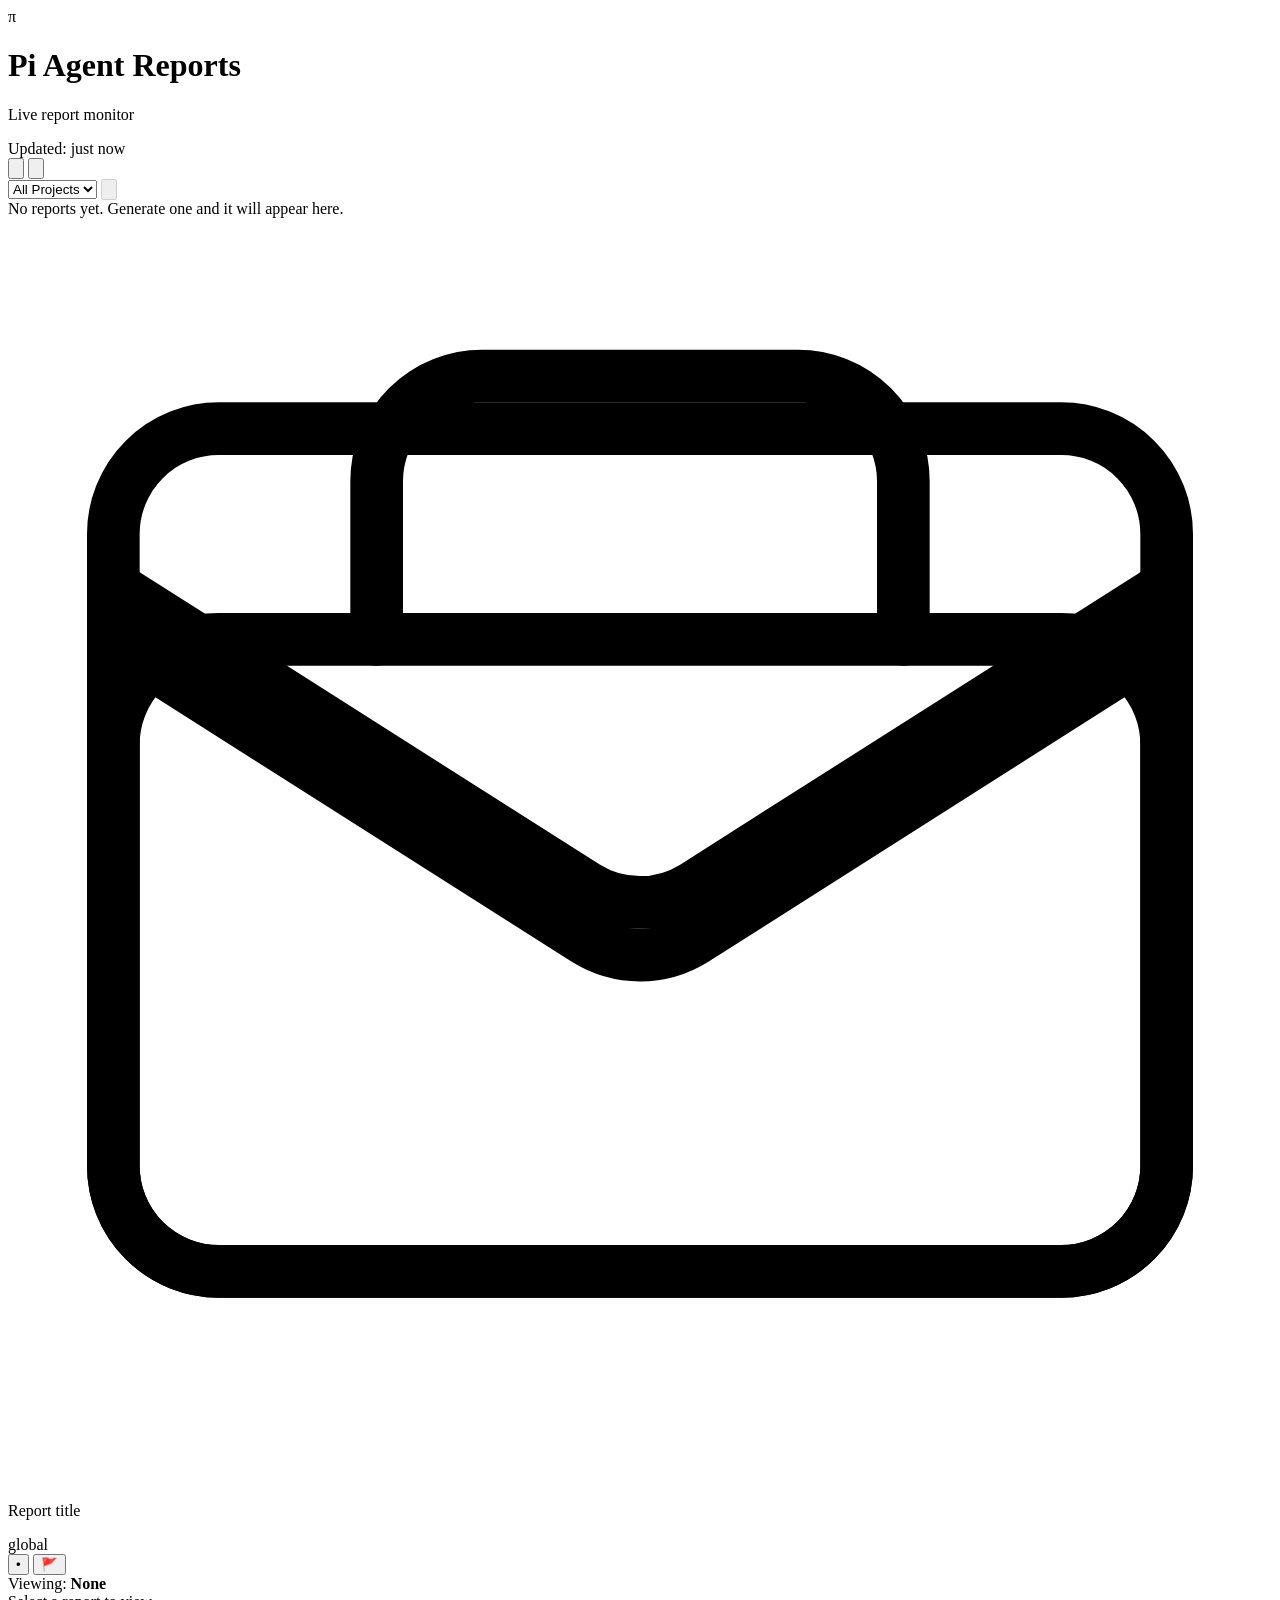
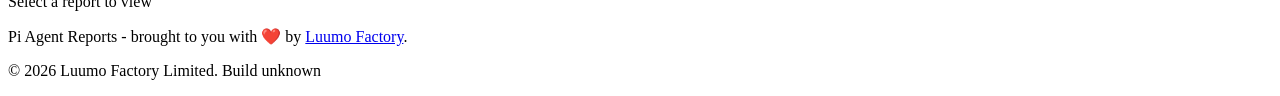
==== commit 31c55a3d: "Security and correctness hardening - Secure report endpoints with path normalization and validation " ====
--- a/src/main/resources/templates/index.html
+++ b/src/main/resources/templates/index.html
@@ -96,7 +96,7 @@
             <div class="report-info">
               <p class="report-title" th:text="${report.title}">Report title</p>
               <p class="report-meta" th:attr="data-timestamp=${report.timestampISO}"></p>
-              <span class="report-project" th:classappend="${report.project}" th:text="${report.project}" th:attr="data-project=${report.project}">global</span>
+              <span class="report-project" th:classappend="${report.project}" th:text="${report.project}" th:attr="data-project=${report.project}" th:title="${report.filename}">global</span>
             </div>
             <div class="report-actions">
               <button class="action-btn read-toggle" th:attr="data-report=${report.filename}" type="button" title="Toggle read/unread">
@@ -114,7 +114,7 @@
     <section class="viewer">
       <header>
         <div class="status-line">
-          Viewing: <strong id="active-report" th:text="${#lists.isEmpty(reports)} ? 'None' : ${reports[0].filename}">None</strong>
+          Viewing: <strong id="active-report" th:text="${#lists.isEmpty(reports)} ? 'None' : ${reports[0].displayName}" th:attr="data-full-path=${#lists.isEmpty(reports)} ? '' : ${reports[0].filename}">None</strong>
           <span id="loading-indicator" class="spinner" style="display: none;"></span>
         </div>
         <button id="toggle-raw" class="secondary" type="button" style="display: none;">Show Markdown</button>
@@ -146,6 +146,18 @@
     </svg>
   </template>
 
+  <footer class="site-footer">
+    <div class="footer-content">
+      <p class="footer-brand">
+        Pi Agent Reports - brought to you with ❤️ by <a href="https://luumo.ai" target="_blank" rel="noopener noreferrer">Luumo Factory</a>.
+      </p>
+      <p class="footer-meta">
+        &copy; 2026 Luumo Factory Limited.
+        <span class="footer-build">Build <span th:text="${gitCommitId}">unknown</span></span>
+      </p>
+    </div>
+  </footer>
+
   <script defer src="/js/main.js"></script>
 </body>
 </html>
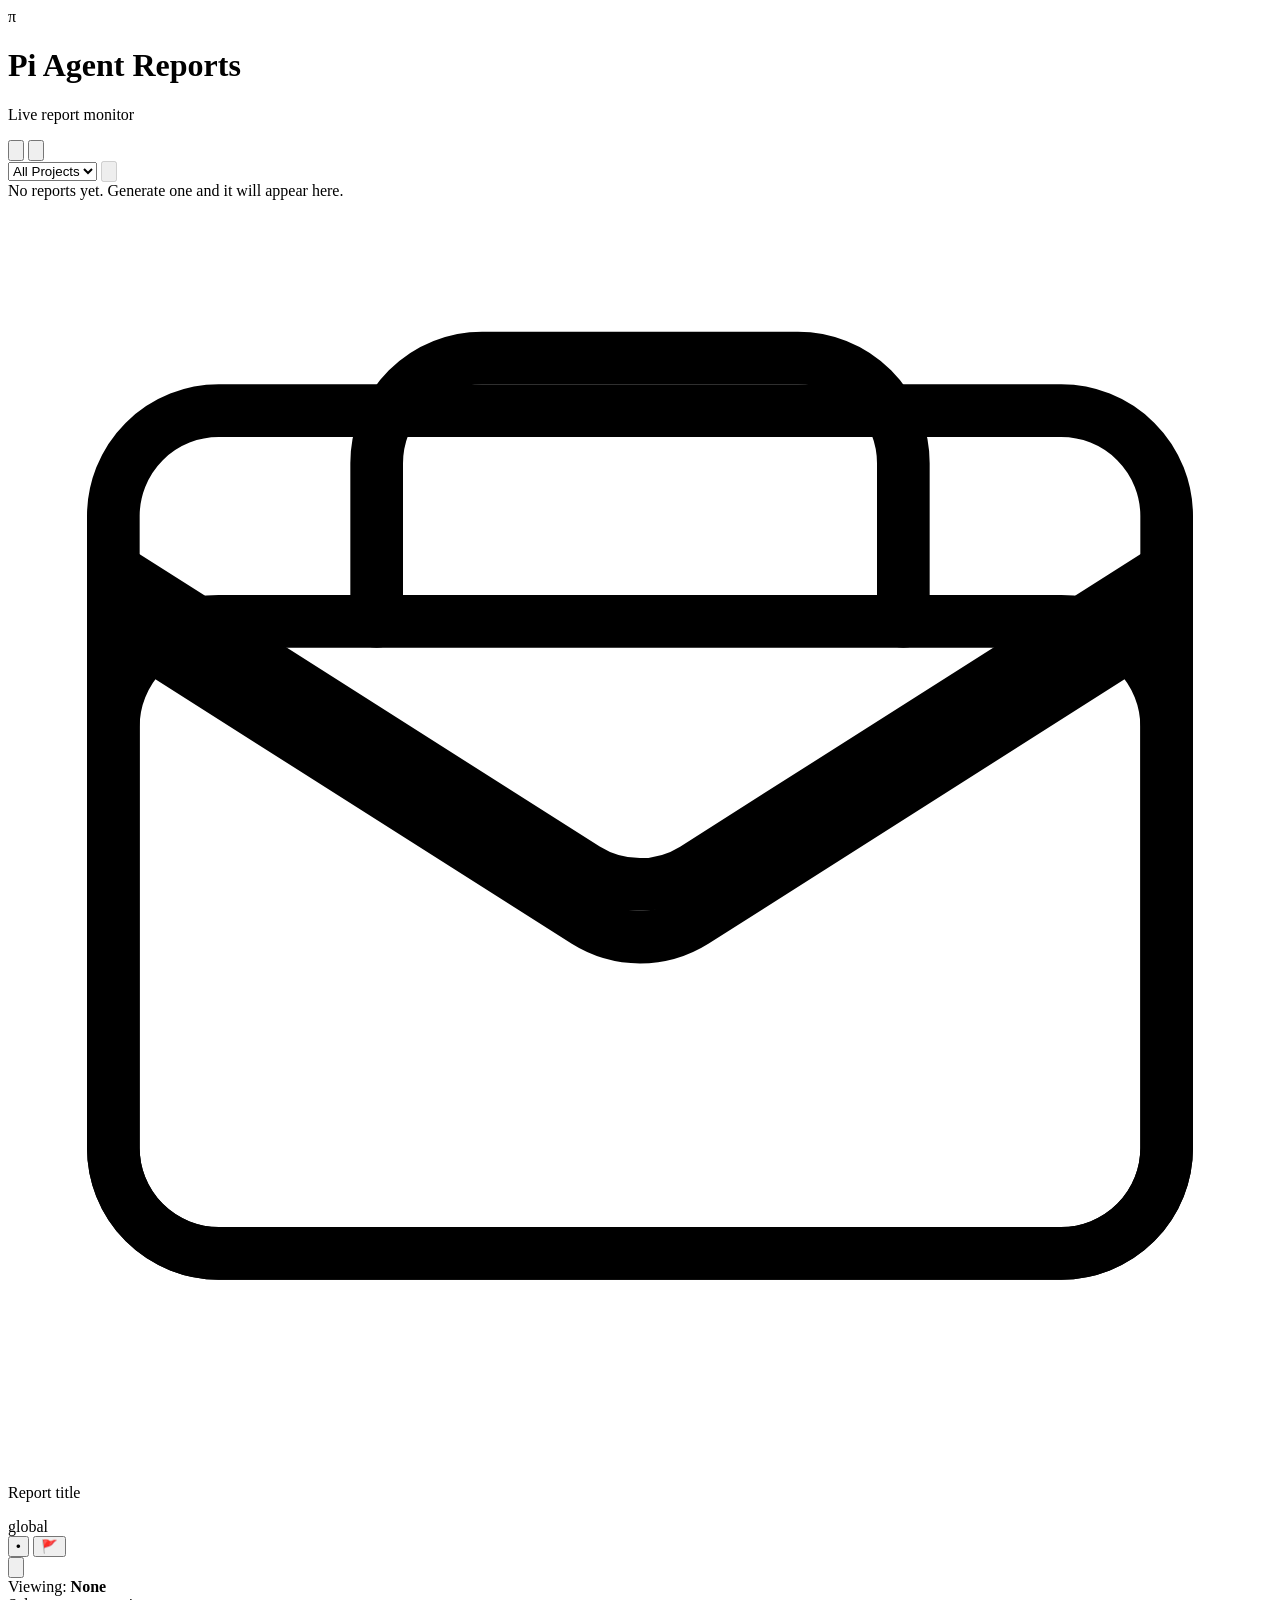
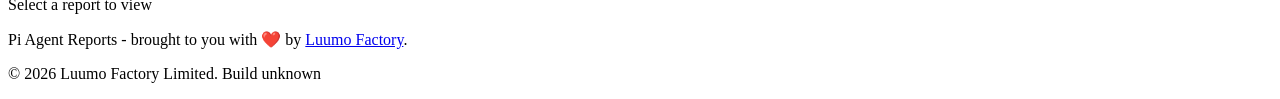
==== commit e4ded24b: "Add mobile-friendly responsive viewer" ====
--- a/src/main/resources/templates/index.html
+++ b/src/main/resources/templates/index.html
@@ -31,11 +31,7 @@
         <p>Live report monitor</p>
       </div>
     </div>
-    <div class="header-right">
-      <div class="stats">
-        <div>Updated: <span class="stat-value" id="last-update">just now</span></div>
-      </div>
-
+    <div class="header-actions">
       <button id="bell-toggle" class="notification-toggle" type="button" 
               th:classappend="${notificationMode == 'bell' or notificationMode == 'tts'} ? 'active' : ''" 
               th:data-mode="${notificationMode}"
@@ -112,10 +108,18 @@
       <div class="resize-handle" id="resize-handle"></div>
     </aside>
     <section class="viewer">
-      <header>
-        <div class="status-line">
-          Viewing: <strong id="active-report" th:text="${#lists.isEmpty(reports)} ? 'None' : ${reports[0].displayName}" th:attr="data-full-path=${#lists.isEmpty(reports)} ? '' : ${reports[0].filename}">None</strong>
-          <span id="loading-indicator" class="spinner" style="display: none;"></span>
+      <header class="viewer-header">
+        <div class="viewer-header-main">
+          <button id="mobile-close-viewer" class="mobile-close" type="button" aria-label="Back to report list" title="Back to report list">
+            <svg viewBox="0 0 24 24" fill="none" stroke="currentColor" stroke-width="2" stroke-linecap="round" stroke-linejoin="round">
+              <polyline points="15 18 9 12 15 6"></polyline>
+              <line x1="9" y1="12" x2="21" y2="12"></line>
+            </svg>
+          </button>
+          <div class="status-line">
+            Viewing: <strong id="active-report" th:text="${#lists.isEmpty(reports)} ? 'None' : ${reports[0].displayName}" th:attr="data-full-path=${#lists.isEmpty(reports)} ? '' : ${reports[0].filename}">None</strong>
+            <span id="loading-indicator" class="spinner" style="display: none;"></span>
+          </div>
         </div>
         <button id="toggle-raw" class="secondary" type="button" style="display: none;">Show Markdown</button>
       </header>
